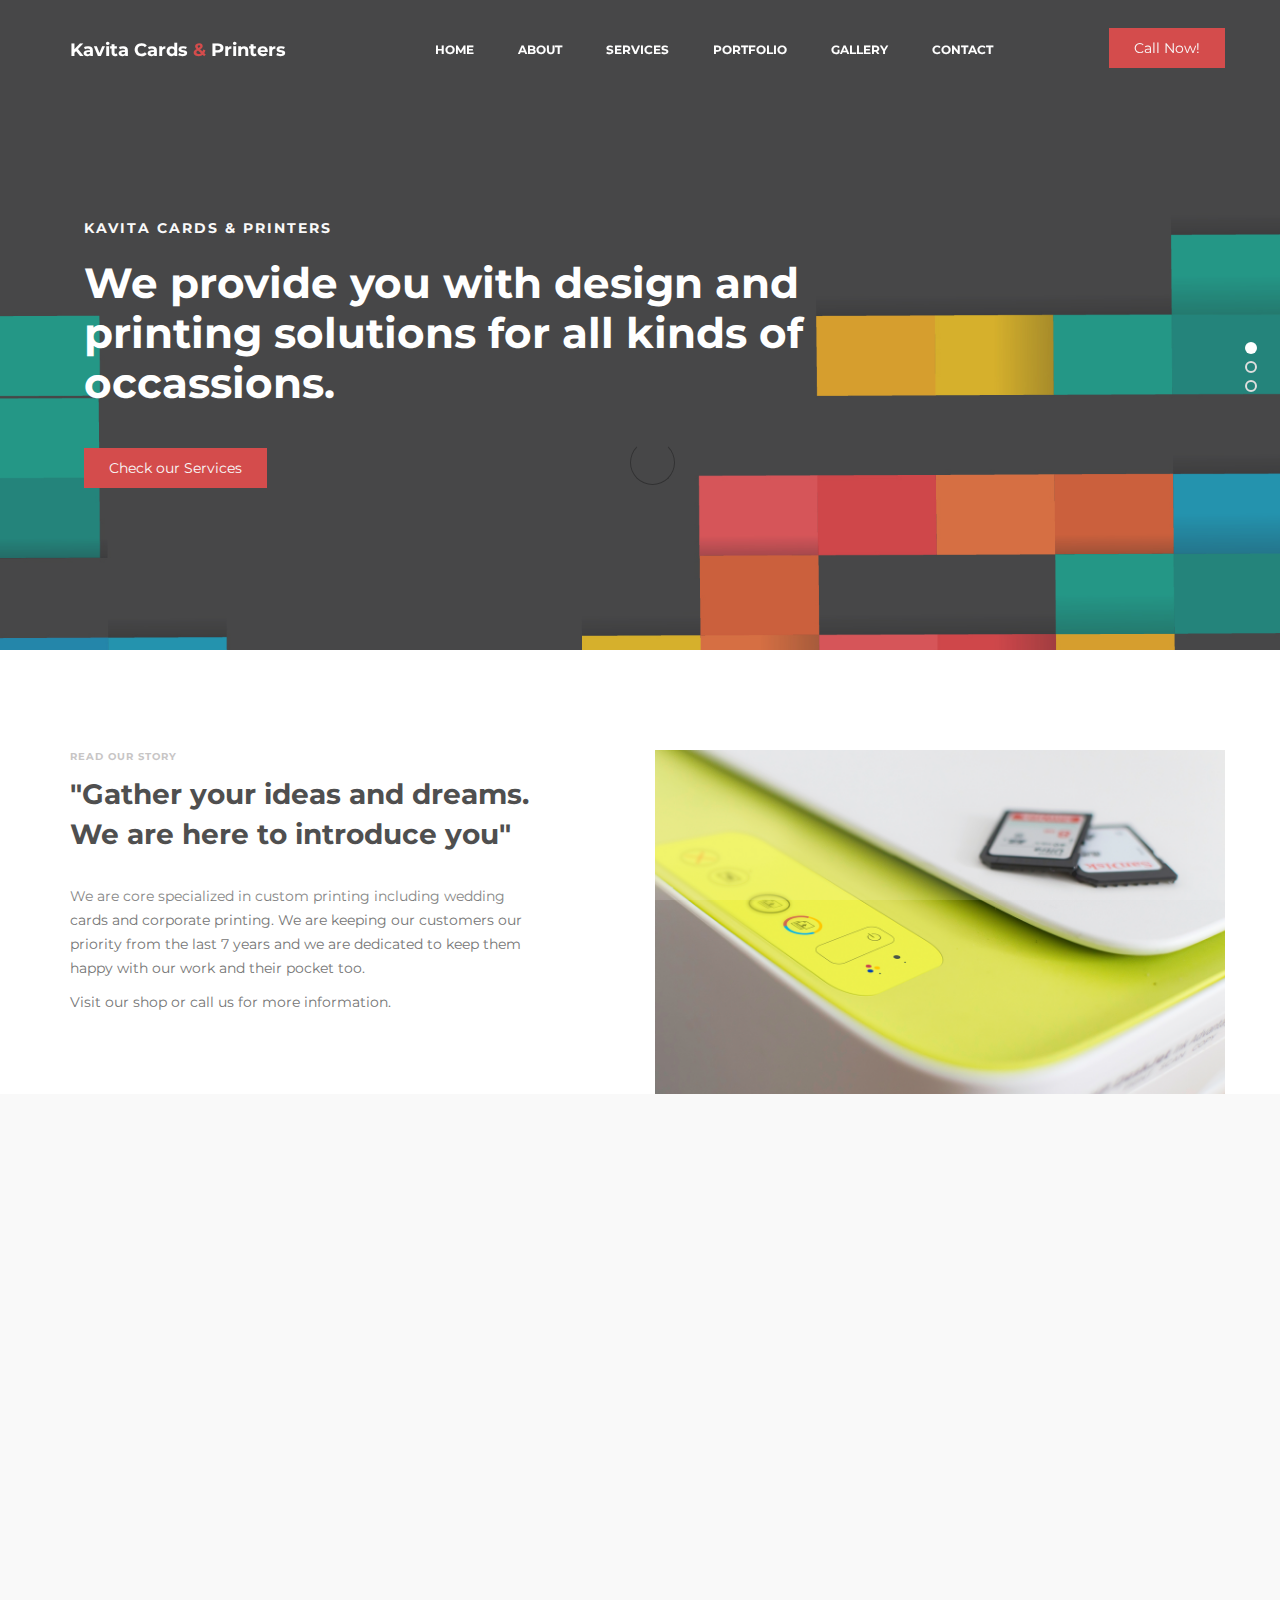
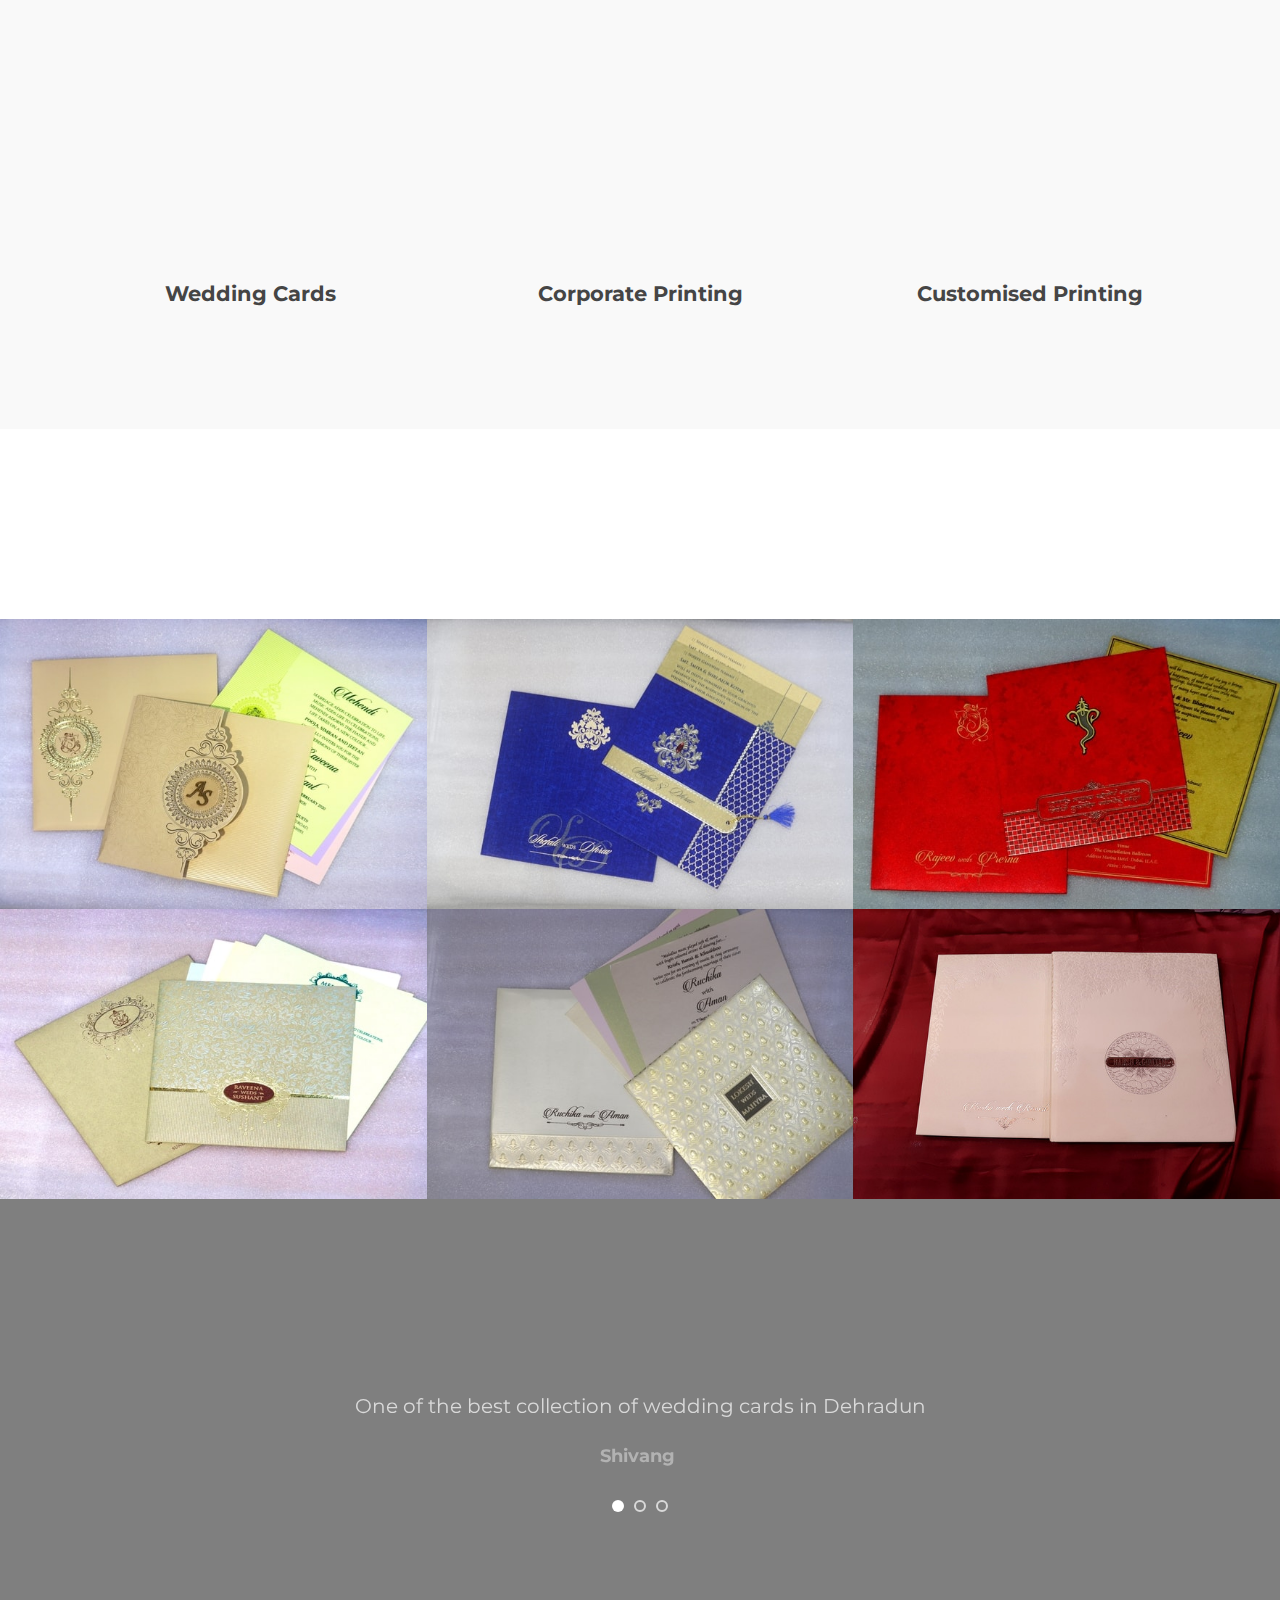
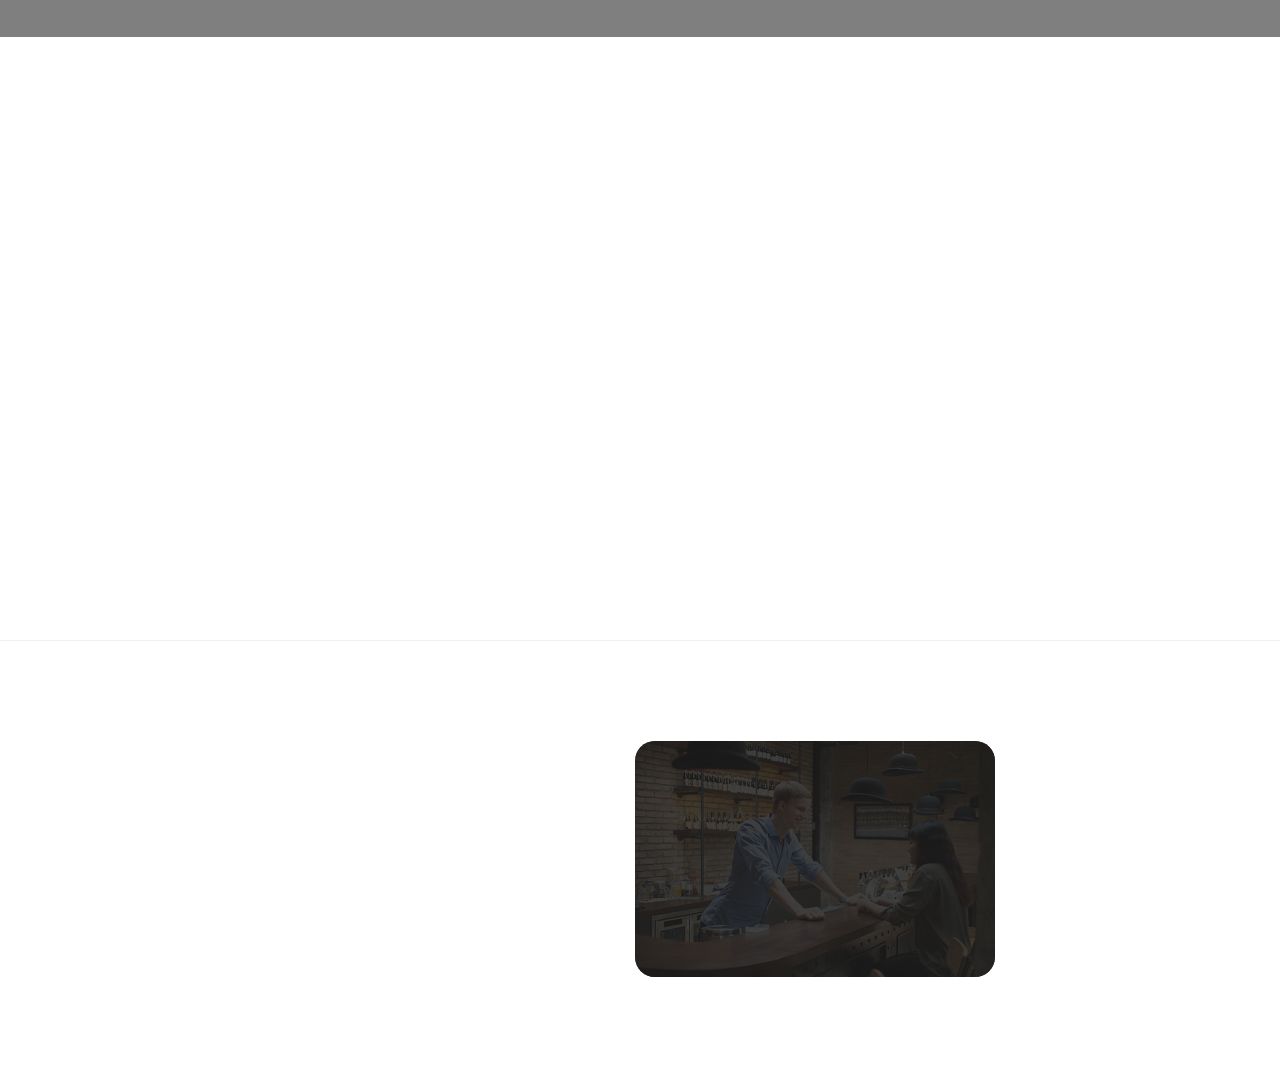
==== index.html @ f98462c7 "Update" ====
<!DOCTYPE html>
<html lang="en">
<head>

     <title>Kavita Cards & Printers</title>

     <meta charset="UTF-8">
     <meta http-equiv="X-UA-Compatible" content="IE=Edge">
     <meta name="description" content="">
     <meta name="keywords" content="">
     <meta name="author" content="">
     <meta name="viewport" content="width=device-width, initial-scale=1, maximum-scale=1">

     <link rel="stylesheet" href="css/bootstrap.min.css">
     <link rel="stylesheet" href="css/font-awesome.min.css">
     <link rel="stylesheet" href="css/animate.css">
     <link rel="stylesheet" href="css/owl.carousel.css">
     <link rel="stylesheet" href="css/owl.theme.default.min.css">
     <link rel="stylesheet" href="css/magnific-popup.css">

     <!-- MAIN CSS -->
     <link rel="stylesheet" href="css/templatemo-style.css">

</head>
<body>

     <!-- PRE LOADER -->
     <section class="preloader">
          <div class="spinner">

               <span class="spinner-rotate"></span>

          </div>
     </section>


     <!-- MENU -->
     <section class="navbar custom-navbar navbar-fixed-top" role="navigation">
          <div class="container">

               <div class="navbar-header">
                    <button class="navbar-toggle" data-toggle="collapse" data-target=".navbar-collapse">
                         <span class="icon icon-bar"></span>
                         <span class="icon icon-bar"></span>
                         <span class="icon icon-bar"></span>
                    </button>

                    <!-- lOGO TEXT HERE -->
                    <a href="index.html" class="navbar-brand">Kavita Cards <span>&</span> Printers</a>
               </div>

               <!-- MENU LINKS -->
               <div class="collapse navbar-collapse">
                    <ul class="nav navbar-nav navbar-nav-first">
                         <li><a href="index.html" class="smoothScroll">Home</a></li>
                         <li><a href="#about" class="smoothScroll">About</a></li>
                         <li><a href="#team" class="smoothScroll">Services</a></li>
                         <li><a href="#menu" class="smoothScroll">Portfolio</a></li>
                         <li><a href="gallery.html" class="smoothScroll">Gallery</a></li>
                         <li><a href="#contact" class="smoothScroll">Contact</a></li>
                    </ul>

                    <ul class="nav navbar-nav navbar-right">
                         <a href=”tel:01352717717″ class="section-btn">Call Now!</a>
                    </ul>
               </div>

          </div>
     </section>


     <!-- HOME -->
     <section id="home" class="slider" data-stellar-background-ratio="0.5">
          <div class="row">

                    <div class="owl-carousel owl-theme">
                         <div class="item item-first">
                              <div class="caption">
                                   <div class="container">
                                        <div class="col-md-8 col-sm-12">
                                             <h3>Kavita Cards &amp; Printers</h3>
                                             <h1>We provide you with design and printing solutions for all kinds of occassions.</h1>
                                             <a href="#team" class="section-btn btn btn-default smoothScroll">Check our Services</a>
                                        </div>
                                   </div>
                              </div>
                         </div>

                         <div class="item item-second">
                              <div class="caption">
                                   <div class="container">
                                        <div class="col-md-8 col-sm-12">
                                             <h3>Your Perfect Wedding Card</h3>
                                             <h1>Special invitation for your special occassion.</h1>
                                             <a href="#menu" class="section-btn btn btn-default smoothScroll">Call Now</a>
                                        </div>
                                   </div>
                              </div>
                         </div>

                         <div class="item item-third">
                              <div class="caption">
                                   <div class="container">
                                        <div class="col-md-8 col-sm-12">
                                             <h3>Custom Printing</h3>
                                             <h1>Enjoy our uniqueness with custom T-Shirts and other goodies.</h1>
                                             <a href="#contact" class="section-btn btn btn-default smoothScroll">Call Now</a>
                                        </div>
                                   </div>
                              </div>
                         </div>
                    </div>

          </div>
     </section>


     <!-- ABOUT -->
     <section id="about" data-stellar-background-ratio="0.5">
          <div class="container">
               <div class="row">

                    <div class="col-md-6 col-sm-12">
                         <div class="about-info">
                              <div class="section-title wow fadeInUp" data-wow-delay="0.2s">
                                   <h4>Read our story</h4>
                                   <h2>"Gather your ideas and dreams. We are here to introduce you"</h2>
                              </div>

                              <div class="wow fadeInUp" data-wow-delay="0.4s">
                                   <p> We are core specialized in custom printing including wedding cards and corporate printing. We are keeping our customers our priority from the last 7 years and we are dedicated to keep them happy with our work and their pocket too.</p>
                                   <p> Visit our shop or call us for more information.</p>
                              </div>
                         </div>
                    </div>

                    <div class="col-md-6 col-sm-12">
                         <div class="wow fadeInUp about-image" data-wow-delay="0.6s">
                              <img src="images/about-image.jpg" class="img-responsive" alt="">
                         </div>
                    </div>

               </div>
          </div>
     </section>


     <!-- TEAM -->
     <section id="team" data-stellar-background-ratio="0.5">
          <div class="container">
               <div class="row">

                    <div class="col-md-12 col-sm-12">
                         <div class="section-title wow fadeInUp" data-wow-delay="0.1s">
                              <h2>Check our Services</h2>
                              <h4>Kavita Cards &amp; Printers</h4>
                         </div>
                    </div>

                    <div class="col-md-4 col-sm-4">
                         <div class="team-thumb wow fadeInUp" data-wow-delay="0.2s">
                              <img src="images/team-image1.jpg" class="img-responsive" alt="">
                                   <div class="team-hover">
                                        <div class="team-item">
                                             <h4>Make your invitations as special as the occasion/ your big day with our exclusive wedding cards.( Custom design available)</h4>

                                        </div>
                                   </div>
                         </div>
                         <div class="team-info">
                              <h3>Wedding Cards</h3>
                         </div>
                    </div>

                    <div class="col-md-4 col-sm-4">
                         <div class="team-thumb wow fadeInUp" data-wow-delay="0.4s">
                              <img src="images/team-image2.jpg" class="img-responsive" alt="">
                                   <div class="team-hover">
                                        <div class="team-item">
                                             <h4>Provide X- factor to your business and your products. We add to the professionalism of your company.</h4>
                                        </div>
                                   </div>
                         </div>
                         <div class="team-info">
                              <h3>Corporate Printing</h3>
                         </div>
                    </div>

                    <div class="col-md-4 col-sm-4">
                         <div class="team-thumb wow fadeInUp" data-wow-delay="0.6s">
                              <img src="images/team-image3.jpg" class="img-responsive" alt="">
                                   <div class="team-hover">
                                        <div class="team-item">
                                             <h4>When something is meant just  for you. Make someone feel special with our customized printing.</h4>
                                        </div>
                                   </div>
                         </div>
                         <div class="team-info">
                              <h3>Customised Printing</h3>
                         </div>
                    </div>

               </div>
          </div>
     </section>


     <!-- MENU-->
     <section id="menu" data-stellar-background-ratio="0.5">
          <div class="container">
               <div class="row">

                    <div class="col-md-12 col-sm-12">
                         <div class="section-title wow fadeInUp" data-wow-delay="0.1s">
                              <h2>Our Portfolio</h2>
                         </div>
                    </div>

                    <div class="col-md-4 col-sm-6">
                         <!-- MENU THUMB -->
                         <div class="menu-thumb">
                              <a href="images/menu-image1.jpg" class="image-popup" title="Wedding Card">
                                   <img src="images/menu-image1.jpg" class="img-responsive" alt="">

                                   <div class="menu-info">
                                        <div class="menu-item">
                                             <h3>Wedding Card Design</h3>
                                             <p></p>
                                        </div>
                                        <div class="menu-price">
                                             <span></span>
                                        </div>
                                   </div>
                              </a>
                         </div>
                    </div>

                    <div class="col-md-4 col-sm-6">
                         <!-- MENU THUMB -->
                         <div class="menu-thumb">
                              <a href="images/menu-image2.jpg" class="image-popup" title="Wedding Card">
                                   <img src="images/menu-image2.jpg" class="img-responsive" alt="">

                                   <div class="menu-info">
                                        <div class="menu-item">
                                             <h3>Wedding Card Design</h3>
                                             <p></p>
                                        </div>
                                        <div class="menu-price">
                                             <span></span>
                                        </div>
                                   </div>
                              </a>
                         </div>
                    </div>

                    <div class="col-md-4 col-sm-6">
                         <!-- MENU THUMB -->
                         <div class="menu-thumb">
                              <a href="images/menu-image3.jpg" class="image-popup" title="Wedding Card">
                                   <img src="images/menu-image3.jpg" class="img-responsive" alt="">

                                   <div class="menu-info">
                                        <div class="menu-item">
                                             <h3>Wedding Card Design/h3>
                                             <p></p>
                                        </div>
                                        <div class="menu-price">
                                             <span></span>
                                        </div>
                                   </div>
                              </a>
                         </div>
                    </div>

                    <div class="col-md-4 col-sm-6">
                         <!-- MENU THUMB -->
                         <div class="menu-thumb">
                              <a href="images/menu-image4.jpg" class="image-popup" title="Wedding Card">
                                   <img src="images/menu-image4.jpg" class="img-responsive" alt="">

                                   <div class="menu-info">
                                        <div class="menu-item">
                                             <h3>Wedding Card Design</h3>
                                             <p></p>
                                        </div>
                                        <div class="menu-price">
                                             <span></span>
                                        </div>
                                   </div>
                              </a>
                         </div>
                    </div>

                    <div class="col-md-4 col-sm-6">
                         <!-- MENU THUMB -->
                         <div class="menu-thumb">
                              <a href="images/menu-image5.jpg" class="image-popup" title="Wedding Card">
                                   <img src="images/menu-image5.jpg" class="img-responsive" alt="">

                                   <div class="menu-info">
                                        <div class="menu-item">
                                             <h3>Wedding Card Design</h3>
                                             <p></p>
                                        </div>
                                        <div class="menu-price">
                                             <span></span>
                                        </div>
                                   </div>
                              </a>
                         </div>
                    </div>

                    <div class="col-md-4 col-sm-6">
                         <!-- MENU THUMB -->
                         <div class="menu-thumb">
                              <a href="images/menu-image6.jpg" class="image-popup" title="Wedding Card">
                                   <img src="images/menu-image6.jpg" class="img-responsive" alt="">

                                   <div class="menu-info">
                                        <div class="menu-item">
                                             <h3>Wedding Card Design</h3>
                                             <p></p>
                                        </div>
                                        <div class="menu-price">
                                             <span></span>
                                        </div>
                                   </div>
                              </a>
                         </div>
                    </div>


               </div>
          </div>
     </section>


     <!-- TESTIMONIAL -->
     <section id="testimonial" data-stellar-background-ratio="0.5">
          <div class="overlay"></div>
          <div class="container">
               <div class="row">

                    <div class="col-md-12 col-sm-12">
                         <div class="section-title wow fadeInUp" data-wow-delay="0.1s">
                              <h2>Testimonials</h2>
                         </div>
                    </div>

                    <div class="col-md-offset-2 col-md-8 col-sm-12">
                         <div class="owl-carousel owl-theme">
                              <div class="item">
                                   <p>One of the best collection of wedding cards in Dehradun</p>
                                        <div class="tst-author">
                                             <h4>Shivang</h4>
                                             <span></span>
                                        </div>
                              </div>

                              <div class="item">
                                   <p>Very helpful customer service.</p>
                                        <div class="tst-author">
                                             <h4>Sonali Verma</h4>
                                             <span></span>
                                        </div>
                              </div>

                              <div class="item">
                                   <p>Amazed by the designing skills at the shop.</p>
                                        <div class="tst-author">
                                             <h4>Akash</h4>
                                             <span></span>
                                        </div>
                              </div>

                         </div>
                    </div>

               </div>
          </div>
     </section>


     <!-- CONTACT -->
     <section id="contact" data-stellar-background-ratio="0.5">
          <div class="container">
               <div class="row">
	<!-- How to change your own map point
            1. Go to Google Maps
            2. Click on your location point
            3. Click "Share" and choose "Embed map" tab
            4. Copy only URL and paste it within the src="" field below
	-->
                    <div class="wow fadeInUp col-md-6 col-sm-12" data-wow-delay="0.4s">
                         <div id="google-map">
                              <iframe src="https://www.google.com/maps/embed?pb=!1m18!1m12!1m3!1d3443.973001293344!2d78.03992211507617!3d30.32328578178174!2m3!1f0!2f0!3f0!3m2!1i1024!2i768!4f13.1!3m3!1m2!1s0x390929eaa16a0233%3A0x14009c3be51112a9!2sKavita%20Cards%20%26%20Printers!5e0!3m2!1sen!2sin!4v1568475645702!5m2!1sen!2sin" width="600" height="450" frameborder="0" style="border:0;" allowfullscreen=""></iframe>
                         </div>
                    </div>

                    <div class="col-md-6 col-sm-12">

                         <div class="col-md-12 col-sm-12">
                              <div class="section-title wow fadeInUp" data-wow-delay="0.1s">
                                   <h2>Contact Us</h2>
                              </div>
                         </div>

                         <!-- CONTACT FORM -->
                         <form action="#" method="post" class="wow fadeInUp" id="contact-form" role="form" data-wow-delay="0.8s">

                              <!-- IF MAIL SENT SUCCESSFUL  // connect this with custom JS -->
                              <h6 class="text-success">Your message has been sent successfully.</h6>

                              <!-- IF MAIL NOT SENT -->
                              <h6 class="text-danger">E-mail must be valid and message must be longer than 1 character.</h6>

                              <div class="col-md-6 col-sm-6">
                                   <input type="text" class="form-control" id="cf-name" name="name" placeholder="Full name">
                              </div>

                              <div class="col-md-6 col-sm-6">
                                   <input type="email" class="form-control" id="cf-email" name="email" placeholder="Email address">
                              </div>

                              <div class="col-md-12 col-sm-12">
                                   <input type="text" class="form-control" id="cf-subject" name="subject" placeholder="Subject">

                                   <textarea class="form-control" rows="6" id="cf-message" name="message" placeholder="Tell about your project"></textarea>

                                   <button type="submit" class="form-control" id="cf-submit" name="submit">Send Message</button>
                              </div>
                         </form>
                    </div>

               </div>
          </div>
     </section>


     <!-- FOOTER -->
     <footer id="footer" data-stellar-background-ratio="0.5">
          <div class="container">
               <div class="row">

                    <div class="col-md-3 col-sm-8">
                         <div class="footer-info">
                              <div class="section-title">
                                   <h2 class="wow fadeInUp" data-wow-delay="0.2s">Find us</h2>
                              </div>
                              <address class="wow fadeInUp" data-wow-delay="0.4s">
                                   <p>Gandhi Rd, near Kishan Lal chemist, Clock Tower, Harrawala, Dehradun, Uttarakhand 248001</p>
                              </address>
                         </div>
                    </div>

                    <div class="col-md-3 col-sm-8">
                         <div class="footer-info">
                              <div class="section-title">
                                   <h2 class="wow fadeInUp" data-wow-delay="0.2s">Contact Us</h2>
                              </div>
                              <address class="wow fadeInUp" data-wow-delay="0.4s">
                                   <p>0135 271 7717</p>

                              </address>
                         </div>
                    </div>

                    <div class="col-md-4 col-sm-8">
                         <div class="footer-info footer-open-hour">
                              <div class="section-title">
                                   <h2 class="wow fadeInUp" data-wow-delay="0.2s">Open Hours</h2>
                              </div>
                              <div class="wow fadeInUp" data-wow-delay="0.4s">
                                   <div>
                                        <strong>Monday to Friday</strong>
                                        <p>10:30 AM - 09:00 PM</p>
                                   </div>
                                   <div>
                                        <strong>Saturday - Sunday</strong>
                                        <p>11:00 AM - 09:00 PM</p>
                                   </div>
                              </div>
                         </div>
                    </div>

                    <div class="col-md-2 col-sm-4">
                         <ul class="wow fadeInUp social-icon" data-wow-delay="0.4s">
                              <li><a href="#" class="fa fa-facebook-square" attr="facebook icon"></a></li>
                              <li><a href="#" class="fa fa-twitter"></a></li>
                              <li><a href="#" class="fa fa-instagram"></a></li>
                              <li><a href="#" class="fa fa-google"></a></li>
                         </ul>

                         <div class="wow fadeInUp copyright-text" data-wow-delay="0.8s">

                              <br><br>Managed By:<a rel="nofollow" href="https://www.zetatronsolutions.com/" target="_parent">Zetatron Solution</a></p>
                         </div>
                    </div>

               </div>
          </div>
     </footer>


     <!-- SCRIPTS -->
     <script src="js/jquery.js"></script>
     <script src="js/bootstrap.min.js"></script>
     <script src="js/jquery.stellar.min.js"></script>
     <script src="js/wow.min.js"></script>
     <script src="js/owl.carousel.min.js"></script>
     <script src="js/jquery.magnific-popup.min.js"></script>
     <script src="js/smoothscroll.js"></script>
     <script src="js/custom.js"></script>

</body>
</html>
---- css/templatemo-style.css ----
/*

Eatery Cafe Template 

http://www.templatemo.com/tm-515-eatery

*/

  @import url('https://fonts.googleapis.com/css?family=Montserrat:400,700');

  body {
    background: #ffffff;
    font-family: 'Montserrat', sans-serif;
    overflow-x: hidden;
  }



  /*---------------------------------------
     TYPOGRAPHY              
  -----------------------------------------*/

  h1,h2,h3,h4,h5,h6 {
    font-weight: bold;
    line-height: inherit;
  }

  h1 {
    color: #252525;
    font-size: 3em;
    line-height: 50px;
  }

  h2 {
    color: #353535;
    font-size: 2em;
    padding-bottom: 10px;
  }

  h3 {
    font-size: 1.5em;
    margin-bottom: 0;
  }

  h3,
  h3 a {
    color: #454545;
  }

  p {
    color: #757575;
    font-size: 14px;
    font-weight: normal;
    line-height: 24px;
  }



  /*---------------------------------------
     GENERAL               
  -----------------------------------------*/

  html{
    -webkit-font-smoothing: antialiased;
  }

  a {
    color: #252525;
    -webkit-transition: 0.5s;
    transition: 0.5s;
    text-decoration: none !important;
  }

  a:hover, a:active, a:focus {
    color: #ce3232;
    outline: none;
  }

  ::-webkit-scrollbar{
    width: 8px;
    height: 8px;
  }

  ::-webkit-scrollbar-thumb {
    cursor: pointer;
    background: #000000;
  }

  .section-title {
    padding-bottom: 40px;
  }

  .section-title h2 {
    margin: 0;
  }

  .section-title h4 {
    color: #bfbdbd;
    font-size: 10px;
    letter-spacing: 1px;
    text-transform: uppercase;
    margin-top: 0;
  }

  .overlay {
    background: rgba(0,0,0,0.5);
    position: absolute;
    top: 0;
    right: 0;
    bottom: 0;
    left: 0;
    width: 100%;
    height: 100%;
  }

  section {
    position: relative;
    padding: 100px 0;
  }

  #team, 
  #menu,
  #testimonial {
    text-align: center;
  }

  .about-image img,
  .team-thumb img {
    width: 100%;
  }
  
  #google-map iframe {
    border: 0;
    width: 100%;
    height: 390px;
  }



  /*---------------------------------------
     BUTTONS               
  -----------------------------------------*/

  .section-btn {
    background: #ce3232;
    border-radius: 0;
    border: 0;
    color: #f9f9f9;
    font-size: inherit;
    font-weight: normal;
    padding: 10px 25px;
    transition: 0.5s 0.2s;
  }



  /*---------------------------------------
       PRE LOADER              
  -----------------------------------------*/

  .preloader {
    position: fixed;
    top: 0;
    left: 0;
    width: 100%;
    height: 100%;
    z-index: 99999;
    display: flex;
    flex-flow: row nowrap;
    justify-content: center;
    align-items: center;
    background: none repeat scroll 0 0 #ffffff;
  }

  .spinner {
    border: 1px solid transparent;
    border-radius: 3px;
    position: relative;
  }

  .spinner:before {
    content: '';
    box-sizing: border-box;
    position: absolute;
    top: 50%;
    left: 50%;
    width: 45px;
    height: 45px;
    margin-top: -10px;
    margin-left: -10px;
    border-radius: 50%;
    border: 1px solid #575757;
    border-top-color: #ffffff;
    animation: spinner .9s linear infinite;
  }

  @-webkit-@keyframes spinner {
    to {transform: rotate(360deg);}
  }

  @keyframes spinner {
    to {transform: rotate(360deg);}
  }



  /*---------------------------------------
      MENU              
  -----------------------------------------*/

  .custom-navbar {
    border: none;
    margin-bottom: 0;
    padding: 25px 0;
  }

  .custom-navbar .navbar-brand {
    color: #ffffff;
    font-size: 18px;
    font-weight: bold;
  }

  .custom-navbar .navbar-brand span {
    color: #ce3232;
  }

  .top-nav-collapse {
    background: #ffffff;
  }

  .custom-navbar .navbar-nav.navbar-nav-first {
    margin-left: 8em;
  }

  .custom-navbar .navbar-nav.navbar-right li a {
    padding-right: 12px;
    padding-left: 12px;
  }

  .custom-navbar .navbar-nav.navbar-right .section-btn {
    display: inline-block;
    margin: 0.2em 0 0 1em;
  }

  .custom-navbar .navbar-nav.navbar-right .section-btn:hover {
    background: #292929;
    color: #ffffff;
  }

  .custom-navbar .navbar-nav.navbar-right .section-btn:focus {
    color: #ffffff;
  }

  .custom-navbar .navbar-nav.navbar-right .section-btn a {
    padding: 10px 25px;
  }

  .custom-navbar .nav .section-btn a:hover {
    color: #ffffff;
  }

  .custom-navbar .nav li a {
    font-size: 12px;
    font-weight: bold;
    color: #ffffff;
    padding-right: 22px;
    padding-left: 22px;
    text-transform: uppercase;
  }

  .custom-navbar .nav li a:hover {
    background: transparent;
    color: #ce3232;
  }

  .custom-navbar .navbar-nav > li > a:hover,
  .custom-navbar .navbar-nav > li > a:focus {
    background-color: transparent;
  }

  .custom-navbar .nav li.active > a {
    background-color: transparent;
    color: #ce3232;
  }

  .custom-navbar .navbar-toggle {
    border: none;
    padding-top: 10px;
  }

  .custom-navbar .navbar-toggle {
    background-color: transparent;
  }

  .custom-navbar .navbar-toggle .icon-bar {
    background: #252525;
    border-color: transparent;
  }

  @media(min-width:768px) {
    .custom-navbar {
      border-bottom: 0;
      background: 0 0; 
    }

    .custom-navbar.top-nav-collapse {
      background: #ffffff;
      -webkit-box-shadow: 0 1px 30px rgba(0, 0, 0, 0.1);
      -moz-box-shadow: 0 1px 30px rgba(0, 0, 0, 0.1);
      box-shadow: 0 1px 30px rgba(0, 0, 0, 0.1);
      padding: 12px 0;
    }

    .top-nav-collapse .navbar-brand {
      color: #454545;
    }

    .top-nav-collapse .nav li a {
      color: #575757;
    }

    .top-nav-collapse .nav .section-btn a {
      color: #ffffff;
    }
  }



  /*---------------------------------------
      HOME              
  -----------------------------------------*/

  #home {
    padding: 0;
  }

  #home h1 {
    color: #ffffff;
    padding-bottom: 30px;
  }

  #home h3 {
    color: #f9f9f9;
    font-size: 14px;
    line-height: inherit;
    letter-spacing: 2px;
    text-transform: uppercase;
    margin: 0;
  }

  @media (min-width: 768px) {
    .slider .col-md-8 {
      padding-left: 0;
    }
  }

  .slider .owl-dots {
    position: absolute;
    top: 50%;
    right: 2em;
    justify-content: center;
  }

  .owl-theme .owl-dots .owl-dot {
    display: block;
  }

  .owl-theme .owl-dots .owl-dot span {
    width: 12px;
    height: 12px;
    margin: 7px 10px;
    border: 2px solid #d9d9d9;
    background: transparent;
    display: block;
    -webkit-backface-visibility: visible;
    transition: opacity 200ms ease;
    border-radius: 30px;
  }

  .owl-theme .owl-dots .owl-dot.active span, .owl-theme .owl-dots .owl-dot:hover span {
    background-color: #ffffff;
    border-color: transparent;
  }

  .slider .caption {
    display: flex;
    justify-content: center;
    flex-direction: column;
    text-align: left;
    background-color: rgba(20,20,20,0.2);
    height: 100%;
    color: #fff;
    cursor: e-resize;
    padding: 4em 0 0 2em;
  }

  .slider .item {
    background-position: inherit;
    background-repeat: no-repeat;
    background-attachment: local;
    background-size: cover;
    height: 650px;
  }

  .slider .item-first {
    background-image: url(../images/slider-image1.jpg);
  }

  .slider .item-second {
    background-image: url(../images/slider-image2.jpg);
  }

  .slider .item-third {
    background-image: url(../images/slider-image3.jpg);
  }

  .slider .item-second .section-btn {
    background: #292929;
  }

  .slider .item-second .section-btn:hover {
    background: #ffffff;
  }

  .slider .item-third .section-btn {
    background: transparent;
    border: 1px solid #ffffff;
  }

  .slider .item-third .section-btn:hover,
  .slider .item-third .section-btn:focus {
    background: #ce3232;
    border-color: transparent;
    color: #ffffff;
  }



  /*---------------------------------------
      ABOUT              
  -----------------------------------------*/

  #about {
    padding-bottom: 0;
  }

  .about-info {
    padding: 0 6em 5em 0;
  }

  .about-info .section-title {
    padding-bottom: 20px;
  }

  .about-image {
    position: absolute;
  }



  /*---------------------------------------
      TEAM              
  -----------------------------------------*/

  #team {
    background: #f9f9f9;
  }

  .team-thumb {
    position: relative;
    overflow: hidden;
    cursor: pointer;
  }

  .team-info {
    padding: 10px 30px 20px 30px;
  }

  .team-thumb .team-hover {
    position: absolute;
    background: #1c1c1c;
    width: 100%;
    height: 100%;
    top: 0;
    right: 0;
    bottom: 0;
    left: 0;
    text-align: center;
    opacity: 0;
    transform: translateY(100%);
    transition: 0.5s 0.2s;
  }

  .team-thumb:hover .team-hover {
    opacity: 0.95;
    transition-delay: 0.3s;
    transform: translateY(0);
  }

  .team-thumb img {
    transition: 0.5s 0.2s;
  }

  .team-thumb:hover img {
    transform: scale(1.2);
  }

  .team-thumb .social-icon li a {
    background: #292929;
    border-radius: 100%;
    width: 50px;
    height: 50px;
    line-height: 50px;
    color: #d9d9d9;
    font-size: 20px;
    margin: 15px 5px 0 5px;
  }

  .team-thumb .team-item {
    position: absolute;
    top: 50%;
    left: 50%;
    -webkit-transform: translate(-50%,-50%);
    -moz-transform: translate(-50%,-50%);
    transform: translate(-50%,-50%);
  }

  .team-item h4 {
    color: #ffffff;
  }

  .team-info p {
    color: #bfbdbd;
    font-size: 12px;
    font-weight: bold;
    letter-spacing: 1px;
    text-transform: uppercase;
    margin-top: 5px;
  }



  /*---------------------------------------
     MENU              
  -----------------------------------------*/

  #menu {
    padding-bottom: 0;
  }

  #menu .container {
    width: 100%;
  }

  #menu .col-md-4 {
    margin: 0;
    padding: 0;
  }

  .menu-thumb img {
    width: 100%;
    transition: 0.5s;
  }

  .menu-thumb:hover img {
    transform: scale(1.15);
  }

  #menu .menu-thumb {
    overflow: hidden;
    position: relative;
    cursor: pointer;
    width: 102%;
  }

  .menu-thumb .menu-info {
    position: absolute;
    top: 60%;
    left: 0px;
    right: 0px;
    bottom: 0px;
    text-align: left;
    padding: 25px 30px;
    transition: 0.5s 0.2s;
  }

  .menu-info .menu-item {
    float: left;
  }

  .menu-info .menu-price {
    float: right;
  }

  .menu-info .menu-price span {
    font-size: 20px;
    font-weight: bold;
    line-height: normal;
    display: block;
    margin-top: 10px;
  }

  .menu-thumb .menu-info h3,
  .menu-thumb .menu-info p,
  .menu-thumb .menu-info span {
    transform: translateY(100%);
    opacity: 0;
    display: block;
    transition: 0.5s 0.2s;
    color: #ffffff;
    z-index: 2;
    position: relative;
  }

  .menu-thumb .menu-info h3 {
    margin-top: 0;
  }

  .menu-thumb .menu-info p {
    color: #d9d9d9;
    text-transform: uppercase;
    font-size: 10px;
    font-weight: bold;
    letter-spacing: 1px;
  }

  .menu-thumb:hover .menu-info h3,
  .menu-thumb:hover .menu-info p,
  .menu-thumb:hover .menu-info span {
    transform: translateY(0px);
    opacity: 1;
  }

  .menu-thumb:hover .menu-info {
    background: rgba(0,0,0,0.8);
  }



  /*---------------------------------------
      TESTIMONIAL             
  -----------------------------------------*/

  #testimonial {
    background: url('../images/testimonial-bg.jpg') center center no-repeat;
    background-size: cover;
  }

  #testimonial .owl-dots {
    position: relative;
    top: 0;
    right: 0;
    justify-content: center;
  }

  #testimonial .owl-theme .owl-dots .owl-dot,
  #testimonial .owl-theme .owl-dots .owl-dot span {
    display: inline-block;
  }

  #testimonial .owl-theme .owl-dots .owl-dot span {
    margin: 20px 5px;
  }

  #testimonial h2 {
    color: #ffffff;
  }

  #testimonial p,
  .tst-author h4,
  .tst-author span {
    display: inline;
  }

  #testimonial p {
    color: #d9d9d9;
    font-size: 20px;
    line-height: 35px;
  }

  .tst-author {
    margin-top: 20px;
  }

  .tst-author h4,
  .tst-author span {
    color: #b2b2b2;
  }

  .tst-author span {
    margin-left: 5px;
  }



  /*---------------------------------------
      CONTACT             
  -----------------------------------------*/

  #contact .section-title {
    padding-bottom: 0;
  }

  #contact .text-success,
  #contact .text-danger {
    display: none;
  }

  #contact .form-control {
    background: transparent;
    border: 0;
    border-bottom: 1px solid #dddddd;
    border-radius: 0;
    box-shadow: none;
    font-size: 14px;
    font-weight: normal;
    margin-bottom: 15px;
    transition: all ease-in-out 0.4s;
  }

  #contact .form-control:hover,
  #contact .form-control:focus {
    border-bottom-color: #c9c9c9;
  }

  #contact input {
    height: 55px;
  }

  #contact button#cf-submit {
    background: #ce3232;
    border-radius: 0;
    border: 0;
    color: #ffffff;
    font-weight: bold;
    height: 50px;
  }

  #contact button#cf-submit:hover {
    background: #292929;
    color: #ffffff;
  }



  /*---------------------------------------
     FOOTER              
  -----------------------------------------*/

  footer {
    border-top: 1px solid rgba(0,0,0,0.05);
    padding: 120px 0;
    padding-bottom: 80px;
  }

  footer .section-title {
    padding-bottom: 10px;
  }

  footer h2 {
    font-size: 20px;
  }

  footer a,
  footer p {
    color: #909090;
  }

  footer strong {
    color: #d9d9d9;
  }

  footer address p {
    margin-bottom: 0;
  }

  .footer-info,
  footer .social-icon {
    margin-top: 20px;
  }

  .footer-open-hour {
    background: #ce3232;
    background: url('../images/footer-open-hour-bg.jpg') center center no-repeat;
    background-size: cover;
    border-radius: 20px;
    margin-top: 0;
    padding: 40px 0 40px 80px;
    overflow: hidden;
    position: relative;
    z-index: 22;
    right: 20px;
    bottom: 20px;
  }

  .footer-open-hour::after {
    background: rgba(29,29,29,0.85);
    content: "";
    position: absolute;
    top: 0;
    right: 0;
    bottom: 0;
    left: 0;
    width: 100%;
    height: 100%;
    z-index: -2222;
  }

  .footer-open-hour h2 {
    color: #ffffff;
  }

  .footer-open-hour p {
    color: #d9d9d9;
  }

  .footer-open-hour strong {
    color: #f9f9f9;
  }



  /*---------------------------------------
     SOCIAL ICON              
  -----------------------------------------*/

  .social-icon {
    position: relative;
    padding: 0;
    margin: 0;
  }

  .social-icon li {
    display: inline-block;
    list-style: none;
    margin-bottom: 5px;
  }

  .social-icon li a {
    border-radius: 100px;
    color: #ce3232;
    font-size: 15px;
    width: 35px;
    height: 35px;
    line-height: 35px;
    text-decoration: none;
    text-align: center;
    transition: all 0.4s ease-in-out;
    position: relative;
  }

  .social-icon li a:hover {
    background: #ce3232;
    color: #ffffff;
  }



  /*---------------------------------------
     RESPONSIVE STYLES              
  -----------------------------------------*/

  @media screen and (max-width: 1170px) {
    .custom-navbar .navbar-nav.navbar-nav-first {
      margin-left: inherit;
    }
  }


  @media only screen and (max-width: 1200px) {
    .about-info {
      padding-right: 0;
    }

    .about-image {
      position: relative;
    }
  }


  @media only screen and (max-width: 992px) {
    section {
      padding: 60px 0;
    }

    .custom-navbar .section-btn {
      margin-left: 1em;
    }

    .slider .item {
      background-position: center;
    }

    .about-info {
      padding: 0;
    }

    .team-info {
      margin-bottom: 50px;
    }

    #menu .menu-thumb {
      width: 103%;
    }

    #testimonial {
      background-position: 50% 0 !important;
    }

    #google-map,
    .footer-info {
      margin-bottom: 50px;
    }
  }


  @media only screen and (min-width: 768px) and (max-width: 991px) {
    .custom-navbar .nav li a {
      padding-right: 10px;
      padding-left: 10px;
    }
  }

  @media only screen and (max-width: 767px) {
    h1 {
      font-size: 2.5em;
    }

    h1,h2,h3 {
      line-height: normal;
    }

    .custom-navbar {
      background: #ffffff;
      -webkit-box-shadow: 0 1px 30px rgba(0, 0, 0, 0.1);
      -moz-box-shadow: 0 1px 30px rgba(0, 0, 0, 0.1);
      box-shadow: 0 1px 30px rgba(0, 0, 0, 0.1);
      padding: 10px 0;
      text-align: center;
    }

    .custom-navbar .nav li a {
      line-height: normal;
      padding: 10px;
    }

    .custom-navbar .navbar-brand,
    .top-nav-collapse .navbar-brand {
      color: #252525;
      font-weight: 600;
    }

    .custom-navbar .nav li a,
    .top-nav-collapse .nav li a {
      color: #575757;
    }

    .custom-navbar .navbar-nav.navbar-right li {
      display: inline-block;
    }

    .custom-navbar .navbar-nav.navbar-right .section-btn {
      display: block !important;
      width: 50%;
      margin: 10px auto 10px auto;
      padding: 10px;
    }

    .custom-navbar .section-btn a {
      color: #ffffff !important;
    }

    .slider .caption {
      padding: 0;
    }

    .menu-thumb .menu-info {
      top: 80%;
    }

    footer {
      padding: 60px 0;
      padding-bottom: 60px;
    }

    .footer-open-hour {
      right: 0;
      bottom: 0;
      margin-top: 30px;
    }
  }


  @media only screen and (max-width: 580px) {
    h1 {
      font-size: 2.1em;
    }

    h2 {
      font-size: 1.8em;
    }

    .menu-thumb .menu-info {
      top: 60%;
    }
  }
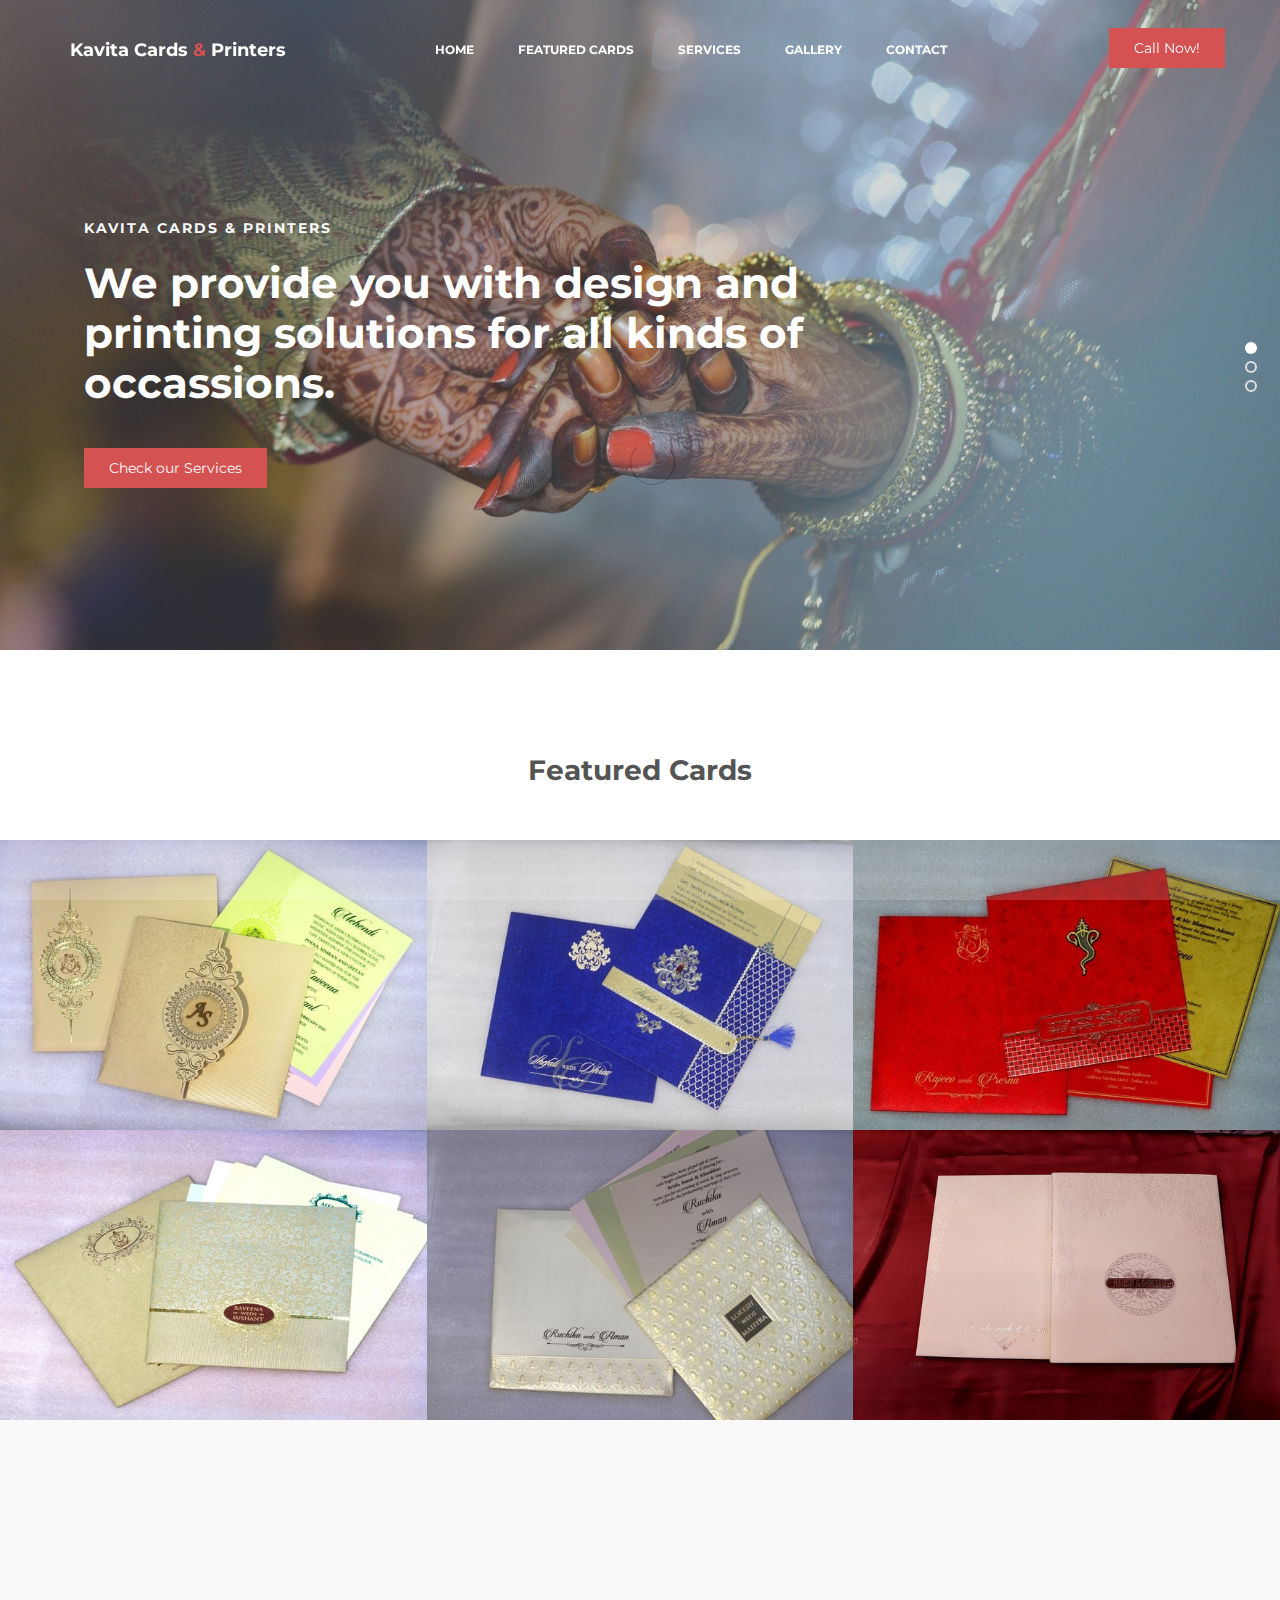
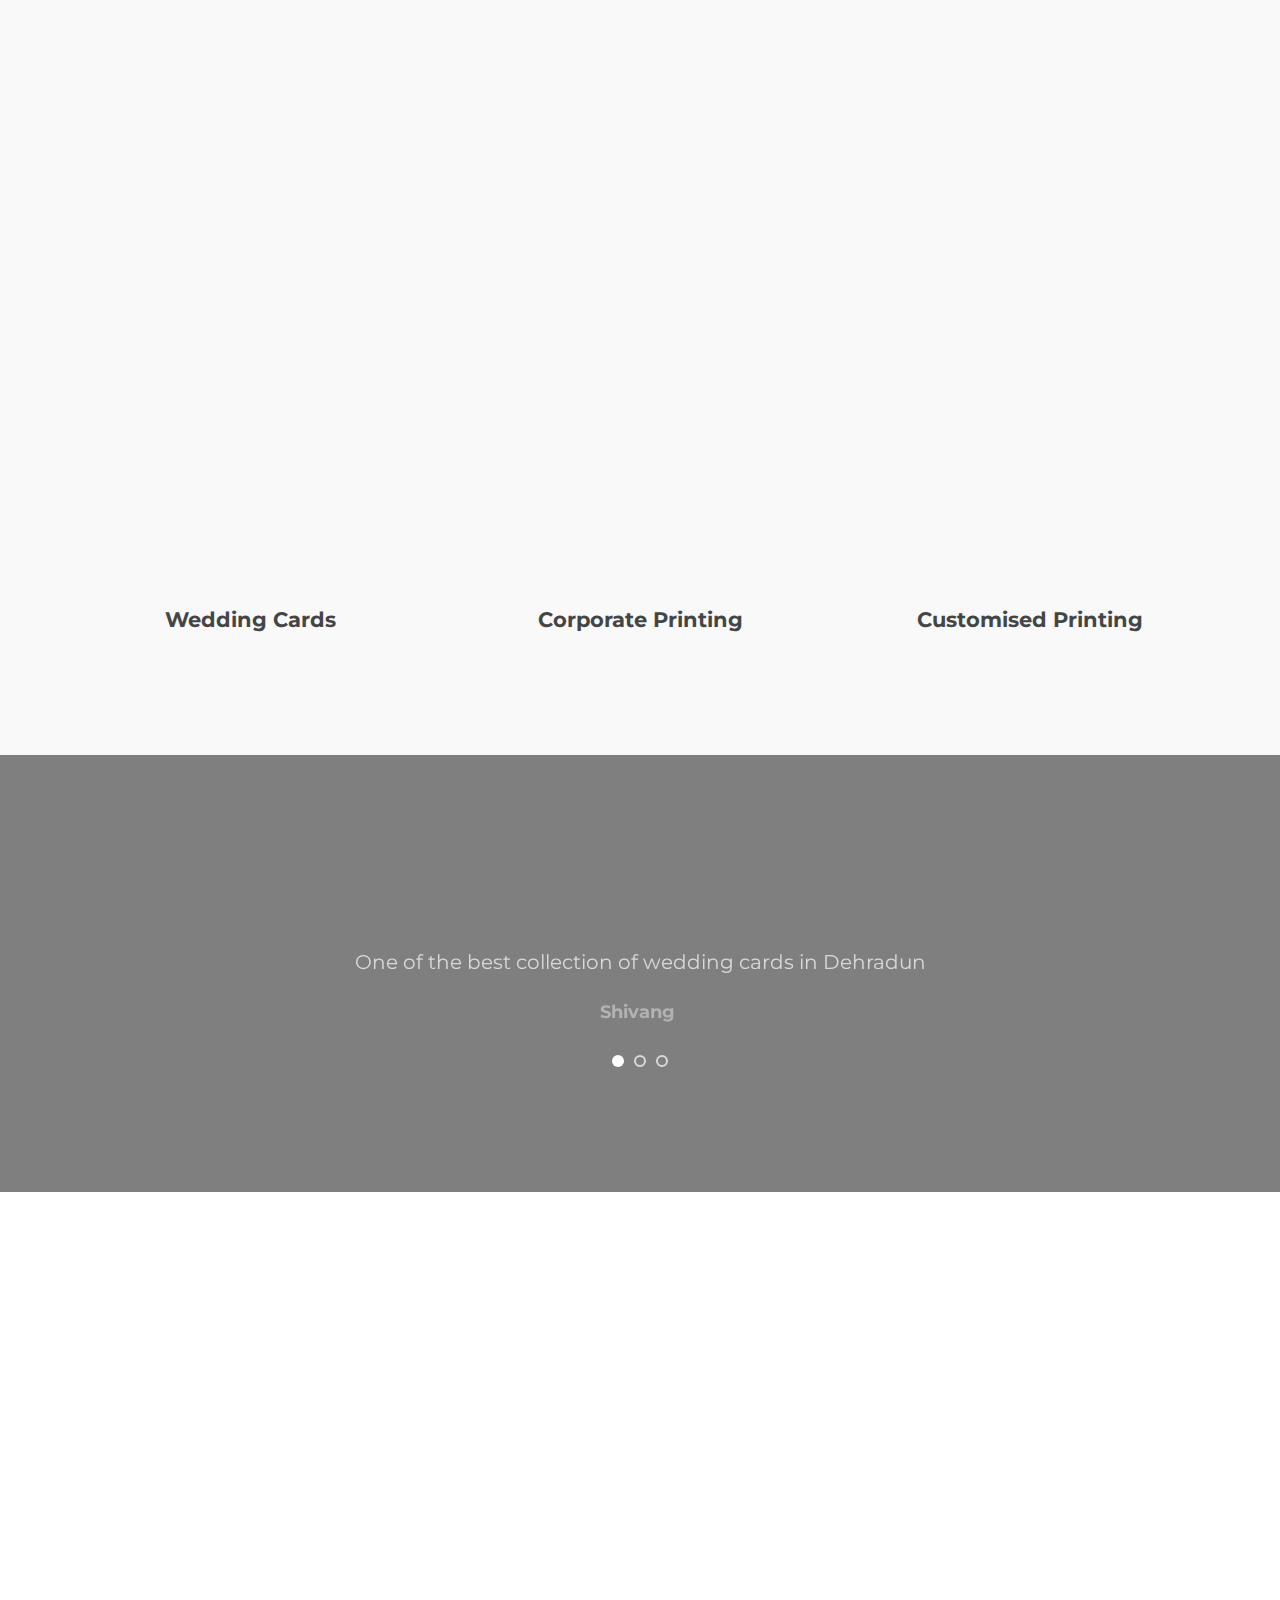
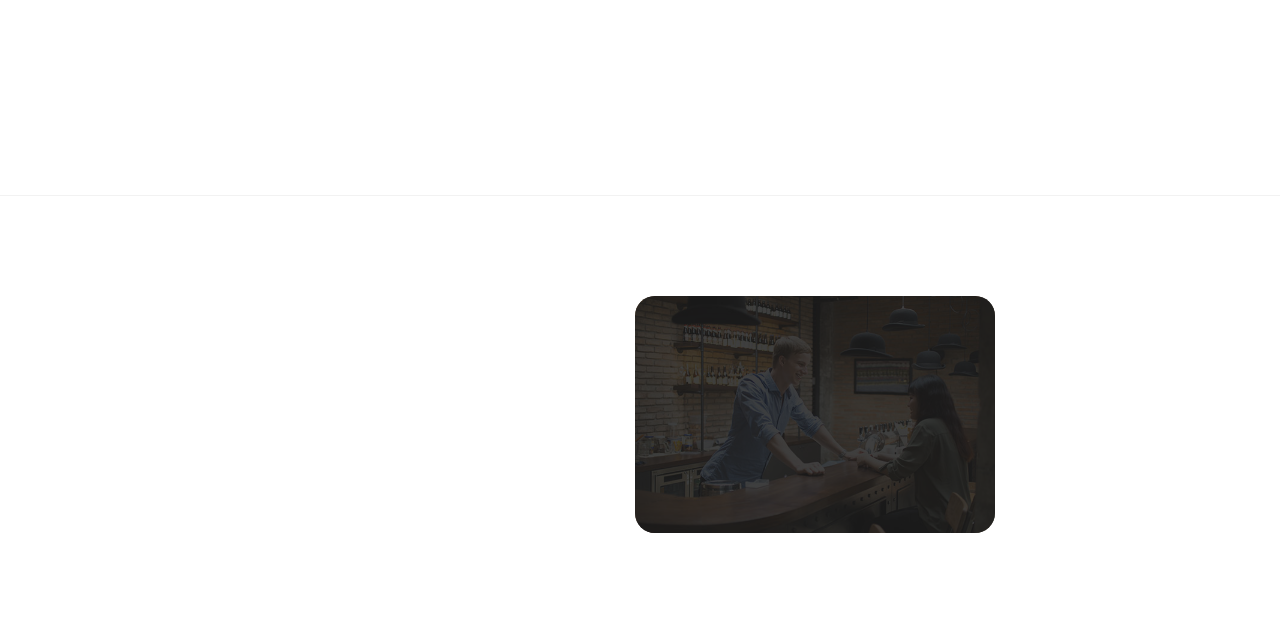
==== commit 24180162: "Update" ====
--- a/index.html
+++ b/index.html
@@ -53,9 +53,8 @@
                <div class="collapse navbar-collapse">
                     <ul class="nav navbar-nav navbar-nav-first">
                          <li><a href="index.html" class="smoothScroll">Home</a></li>
-                         <li><a href="#about" class="smoothScroll">About</a></li>
+                         <li><a href="#menu" class="smoothScroll">Featured Cards</a></li>
                          <li><a href="#team" class="smoothScroll">Services</a></li>
-                         <li><a href="#menu" class="smoothScroll">Portfolio</a></li>
                          <li><a href="gallery.html" class="smoothScroll">Gallery</a></li>
                          <li><a href="#contact" class="smoothScroll">Contact</a></li>
                     </ul>
@@ -115,35 +114,135 @@
      </section>
 
 
-     <!-- ABOUT -->
-     <section id="about" data-stellar-background-ratio="0.5">
+     <!-- MENU-->
+     <section id="menu" data-stellar-background-ratio="0.5">
           <div class="container">
                <div class="row">
 
-                    <div class="col-md-6 col-sm-12">
-                         <div class="about-info">
-                              <div class="section-title wow fadeInUp" data-wow-delay="0.2s">
-                                   <h4>Read our story</h4>
-                                   <h2>"Gather your ideas and dreams. We are here to introduce you"</h2>
-                              </div>
-
-                              <div class="wow fadeInUp" data-wow-delay="0.4s">
-                                   <p> We are core specialized in custom printing including wedding cards and corporate printing. We are keeping our customers our priority from the last 7 years and we are dedicated to keep them happy with our work and their pocket too.</p>
-                                   <p> Visit our shop or call us for more information.</p>
-                              </div>
-                         </div>
-                    </div>
-
-                    <div class="col-md-6 col-sm-12">
-                         <div class="wow fadeInUp about-image" data-wow-delay="0.6s">
-                              <img src="images/about-image.jpg" class="img-responsive" alt="">
-                         </div>
-                    </div>
-
-               </div>
-          </div>
-     </section>
-
+                    <div class="col-md-12 col-sm-12">
+                         <div class="section-title wow fadeInUp" data-wow-delay="0.1s">
+                              <h2>Featured Cards</h2>
+                         </div>
+                    </div>
+
+                    <div class="col-md-4 col-sm-6">
+                         <!-- MENU THUMB -->
+                         <div class="menu-thumb">
+                              <a href="images/menu-image1.jpg" class="image-popup" title="Wedding Card">
+                                   <img src="images/menu-image1.jpg" class="img-responsive" alt="">
+
+                                   <div class="menu-info">
+                                        <div class="menu-item">
+                                             <h3>Product Code:</h3>
+                                             <p>Unit Price: INR 100</p>
+                                        </div>
+                                        <div class="menu-price">
+                                             <span></span>
+                                        </div>
+                                   </div>
+                              </a>
+                         </div>
+                    </div>
+
+                    <div class="col-md-4 col-sm-6">
+                         <!-- MENU THUMB -->
+                         <div class="menu-thumb">
+                              <a href="images/menu-image2.jpg" class="image-popup" title="Wedding Card">
+                                   <img src="images/menu-image2.jpg" class="img-responsive" alt="">
+
+                                   <div class="menu-info">
+                                        <div class="menu-item">
+                                             <h3>Wedding Card Design</h3>
+                                             <p></p>
+                                        </div>
+                                        <div class="menu-price">
+                                             <span></span>
+                                        </div>
+                                   </div>
+                              </a>
+                         </div>
+                    </div>
+
+                    <div class="col-md-4 col-sm-6">
+                         <!-- MENU THUMB -->
+                         <div class="menu-thumb">
+                              <a href="images/menu-image3.jpg" class="image-popup" title="Wedding Card">
+                                   <img src="images/menu-image3.jpg" class="img-responsive" alt="">
+
+                                   <div class="menu-info">
+                                        <div class="menu-item">
+                                             <h3>Wedding Card Design/h3>
+                                             <p></p>
+                                        </div>
+                                        <div class="menu-price">
+                                             <span></span>
+                                        </div>
+                                   </div>
+                              </a>
+                         </div>
+                    </div>
+
+                    <div class="col-md-4 col-sm-6">
+                         <!-- MENU THUMB -->
+                         <div class="menu-thumb">
+                              <a href="images/menu-image4.jpg" class="image-popup" title="Wedding Card">
+                                   <img src="images/menu-image4.jpg" class="img-responsive" alt="">
+
+                                   <div class="menu-info">
+                                        <div class="menu-item">
+                                             <h3>Wedding Card Design</h3>
+                                             <p></p>
+                                        </div>
+                                        <div class="menu-price">
+                                             <span></span>
+                                        </div>
+                                   </div>
+                              </a>
+                         </div>
+                    </div>
+
+                    <div class="col-md-4 col-sm-6">
+                         <!-- MENU THUMB -->
+                         <div class="menu-thumb">
+                              <a href="images/menu-image5.jpg" class="image-popup" title="Wedding Card">
+                                   <img src="images/menu-image5.jpg" class="img-responsive" alt="">
+
+                                   <div class="menu-info">
+                                        <div class="menu-item">
+                                             <h3>Wedding Card Design</h3>
+                                             <p></p>
+                                        </div>
+                                        <div class="menu-price">
+                                             <span></span>
+                                        </div>
+                                   </div>
+                              </a>
+                         </div>
+                    </div>
+
+                    <div class="col-md-4 col-sm-6">
+                         <!-- MENU THUMB -->
+                         <div class="menu-thumb">
+                              <a href="images/menu-image6.jpg" class="image-popup" title="Wedding Card">
+                                   <img src="images/menu-image6.jpg" class="img-responsive" alt="">
+
+                                   <div class="menu-info">
+                                        <div class="menu-item">
+                                             <h3>Wedding Card Design</h3>
+                                             <p></p>
+                                        </div>
+                                        <div class="menu-price">
+                                             <span></span>
+                                        </div>
+                                   </div>
+                              </a>
+                         </div>
+                    </div>
+
+
+               </div>
+          </div>
+     </section>
 
      <!-- TEAM -->
      <section id="team" data-stellar-background-ratio="0.5">
@@ -152,7 +251,7 @@
 
                     <div class="col-md-12 col-sm-12">
                          <div class="section-title wow fadeInUp" data-wow-delay="0.1s">
-                              <h2>Check our Services</h2>
+                              <h2>Services</h2>
                               <h4>Kavita Cards &amp; Printers</h4>
                          </div>
                     </div>
@@ -205,135 +304,7 @@
      </section>
 
 
-     <!-- MENU-->
-     <section id="menu" data-stellar-background-ratio="0.5">
-          <div class="container">
-               <div class="row">
-
-                    <div class="col-md-12 col-sm-12">
-                         <div class="section-title wow fadeInUp" data-wow-delay="0.1s">
-                              <h2>Our Portfolio</h2>
-                         </div>
-                    </div>
-
-                    <div class="col-md-4 col-sm-6">
-                         <!-- MENU THUMB -->
-                         <div class="menu-thumb">
-                              <a href="images/menu-image1.jpg" class="image-popup" title="Wedding Card">
-                                   <img src="images/menu-image1.jpg" class="img-responsive" alt="">
-
-                                   <div class="menu-info">
-                                        <div class="menu-item">
-                                             <h3>Wedding Card Design</h3>
-                                             <p></p>
-                                        </div>
-                                        <div class="menu-price">
-                                             <span></span>
-                                        </div>
-                                   </div>
-                              </a>
-                         </div>
-                    </div>
-
-                    <div class="col-md-4 col-sm-6">
-                         <!-- MENU THUMB -->
-                         <div class="menu-thumb">
-                              <a href="images/menu-image2.jpg" class="image-popup" title="Wedding Card">
-                                   <img src="images/menu-image2.jpg" class="img-responsive" alt="">
-
-                                   <div class="menu-info">
-                                        <div class="menu-item">
-                                             <h3>Wedding Card Design</h3>
-                                             <p></p>
-                                        </div>
-                                        <div class="menu-price">
-                                             <span></span>
-                                        </div>
-                                   </div>
-                              </a>
-                         </div>
-                    </div>
-
-                    <div class="col-md-4 col-sm-6">
-                         <!-- MENU THUMB -->
-                         <div class="menu-thumb">
-                              <a href="images/menu-image3.jpg" class="image-popup" title="Wedding Card">
-                                   <img src="images/menu-image3.jpg" class="img-responsive" alt="">
-
-                                   <div class="menu-info">
-                                        <div class="menu-item">
-                                             <h3>Wedding Card Design/h3>
-                                             <p></p>
-                                        </div>
-                                        <div class="menu-price">
-                                             <span></span>
-                                        </div>
-                                   </div>
-                              </a>
-                         </div>
-                    </div>
-
-                    <div class="col-md-4 col-sm-6">
-                         <!-- MENU THUMB -->
-                         <div class="menu-thumb">
-                              <a href="images/menu-image4.jpg" class="image-popup" title="Wedding Card">
-                                   <img src="images/menu-image4.jpg" class="img-responsive" alt="">
-
-                                   <div class="menu-info">
-                                        <div class="menu-item">
-                                             <h3>Wedding Card Design</h3>
-                                             <p></p>
-                                        </div>
-                                        <div class="menu-price">
-                                             <span></span>
-                                        </div>
-                                   </div>
-                              </a>
-                         </div>
-                    </div>
-
-                    <div class="col-md-4 col-sm-6">
-                         <!-- MENU THUMB -->
-                         <div class="menu-thumb">
-                              <a href="images/menu-image5.jpg" class="image-popup" title="Wedding Card">
-                                   <img src="images/menu-image5.jpg" class="img-responsive" alt="">
-
-                                   <div class="menu-info">
-                                        <div class="menu-item">
-                                             <h3>Wedding Card Design</h3>
-                                             <p></p>
-                                        </div>
-                                        <div class="menu-price">
-                                             <span></span>
-                                        </div>
-                                   </div>
-                              </a>
-                         </div>
-                    </div>
-
-                    <div class="col-md-4 col-sm-6">
-                         <!-- MENU THUMB -->
-                         <div class="menu-thumb">
-                              <a href="images/menu-image6.jpg" class="image-popup" title="Wedding Card">
-                                   <img src="images/menu-image6.jpg" class="img-responsive" alt="">
-
-                                   <div class="menu-info">
-                                        <div class="menu-item">
-                                             <h3>Wedding Card Design</h3>
-                                             <p></p>
-                                        </div>
-                                        <div class="menu-price">
-                                             <span></span>
-                                        </div>
-                                   </div>
-                              </a>
-                         </div>
-                    </div>
-
-
-               </div>
-          </div>
-     </section>
+
 
 
      <!-- TESTIMONIAL -->
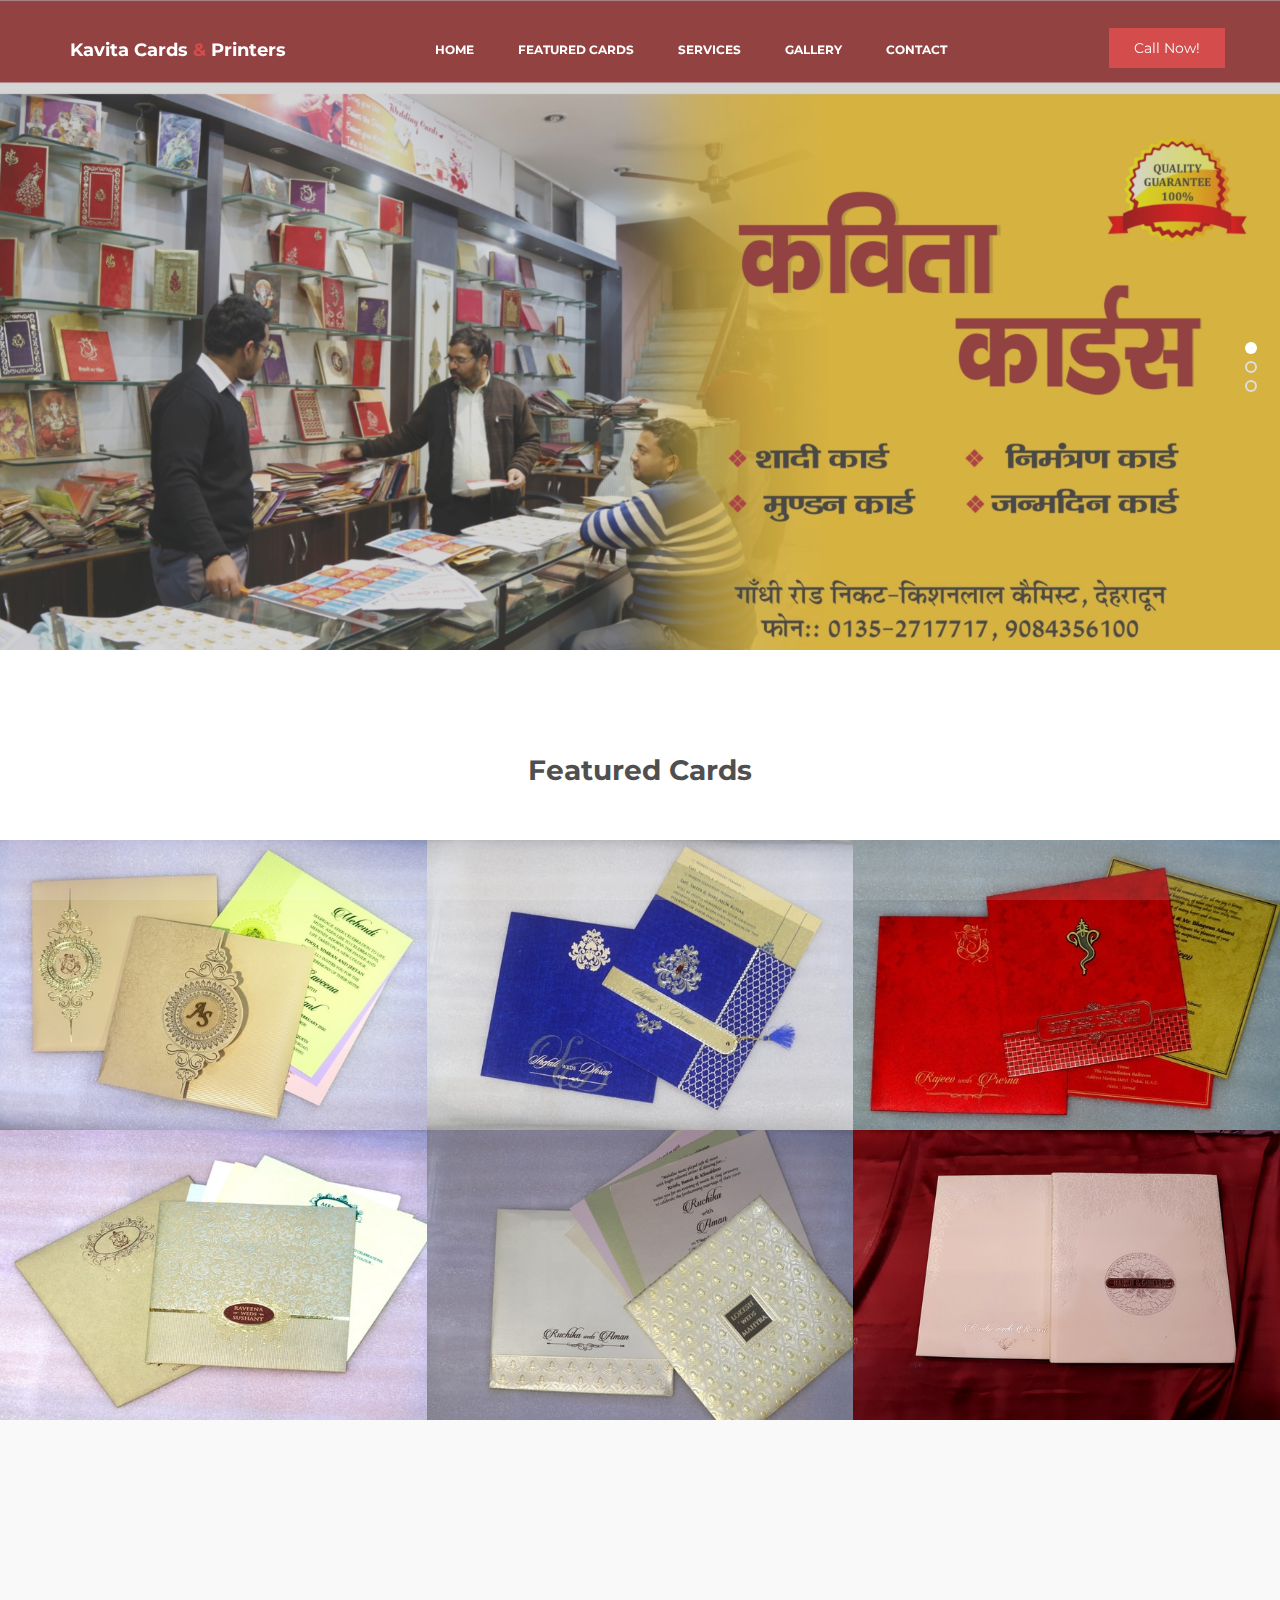
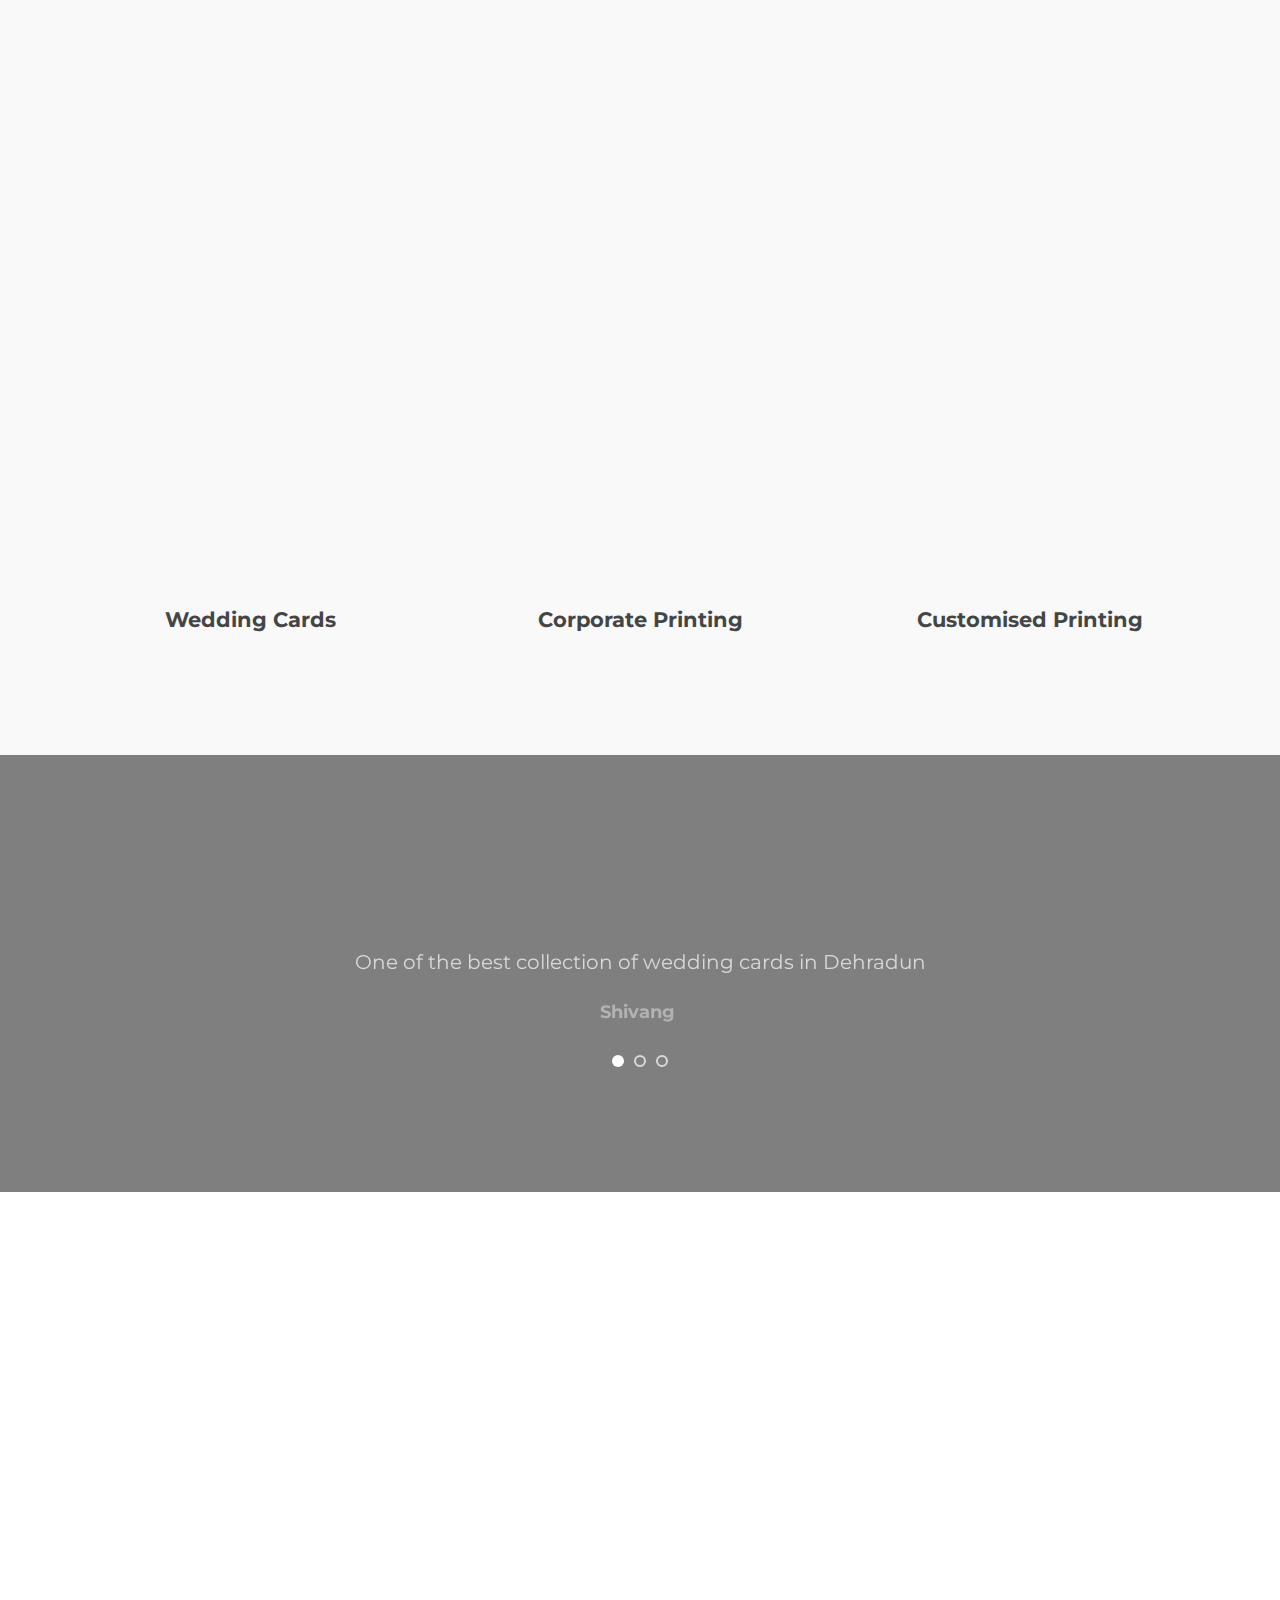
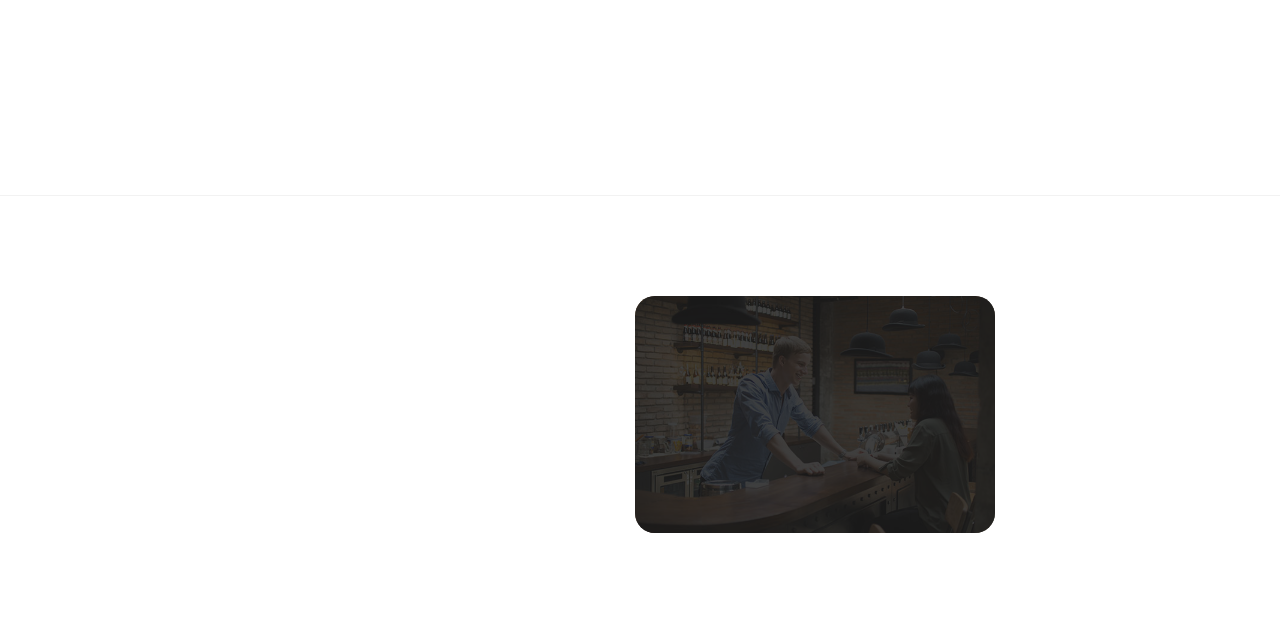
==== commit f331c4f0: "Slider update" ====
--- a/index.html
+++ b/index.html
@@ -76,11 +76,11 @@
                          <div class="item item-first">
                               <div class="caption">
                                    <div class="container">
-                                        <div class="col-md-8 col-sm-12">
-                                             <h3>Kavita Cards &amp; Printers</h3>
+                                          <!-- <div class="col-md-8 col-sm-12">
+                                          <h3>Kavita Cards &amp; Printers</h3>
                                              <h1>We provide you with design and printing solutions for all kinds of occassions.</h1>
                                              <a href="#team" class="section-btn btn btn-default smoothScroll">Check our Services</a>
-                                        </div>
+                                        </div> -->
                                    </div>
                               </div>
                          </div>
@@ -88,11 +88,11 @@
                          <div class="item item-second">
                               <div class="caption">
                                    <div class="container">
-                                        <div class="col-md-8 col-sm-12">
+                                      <!--  <div class="col-md-8 col-sm-12">
                                              <h3>Your Perfect Wedding Card</h3>
                                              <h1>Special invitation for your special occassion.</h1>
                                              <a href="#menu" class="section-btn btn btn-default smoothScroll">Call Now</a>
-                                        </div>
+                                        </div> -->
                                    </div>
                               </div>
                          </div>
@@ -100,11 +100,11 @@
                          <div class="item item-third">
                               <div class="caption">
                                    <div class="container">
-                                        <div class="col-md-8 col-sm-12">
+                                      <!--  <div class="col-md-8 col-sm-12">
                                              <h3>Custom Printing</h3>
                                              <h1>Enjoy our uniqueness with custom T-Shirts and other goodies.</h1>
                                              <a href="#contact" class="section-btn btn btn-default smoothScroll">Call Now</a>
-                                        </div>
+                                        </div> -->
                                    </div>
                               </div>
                          </div>
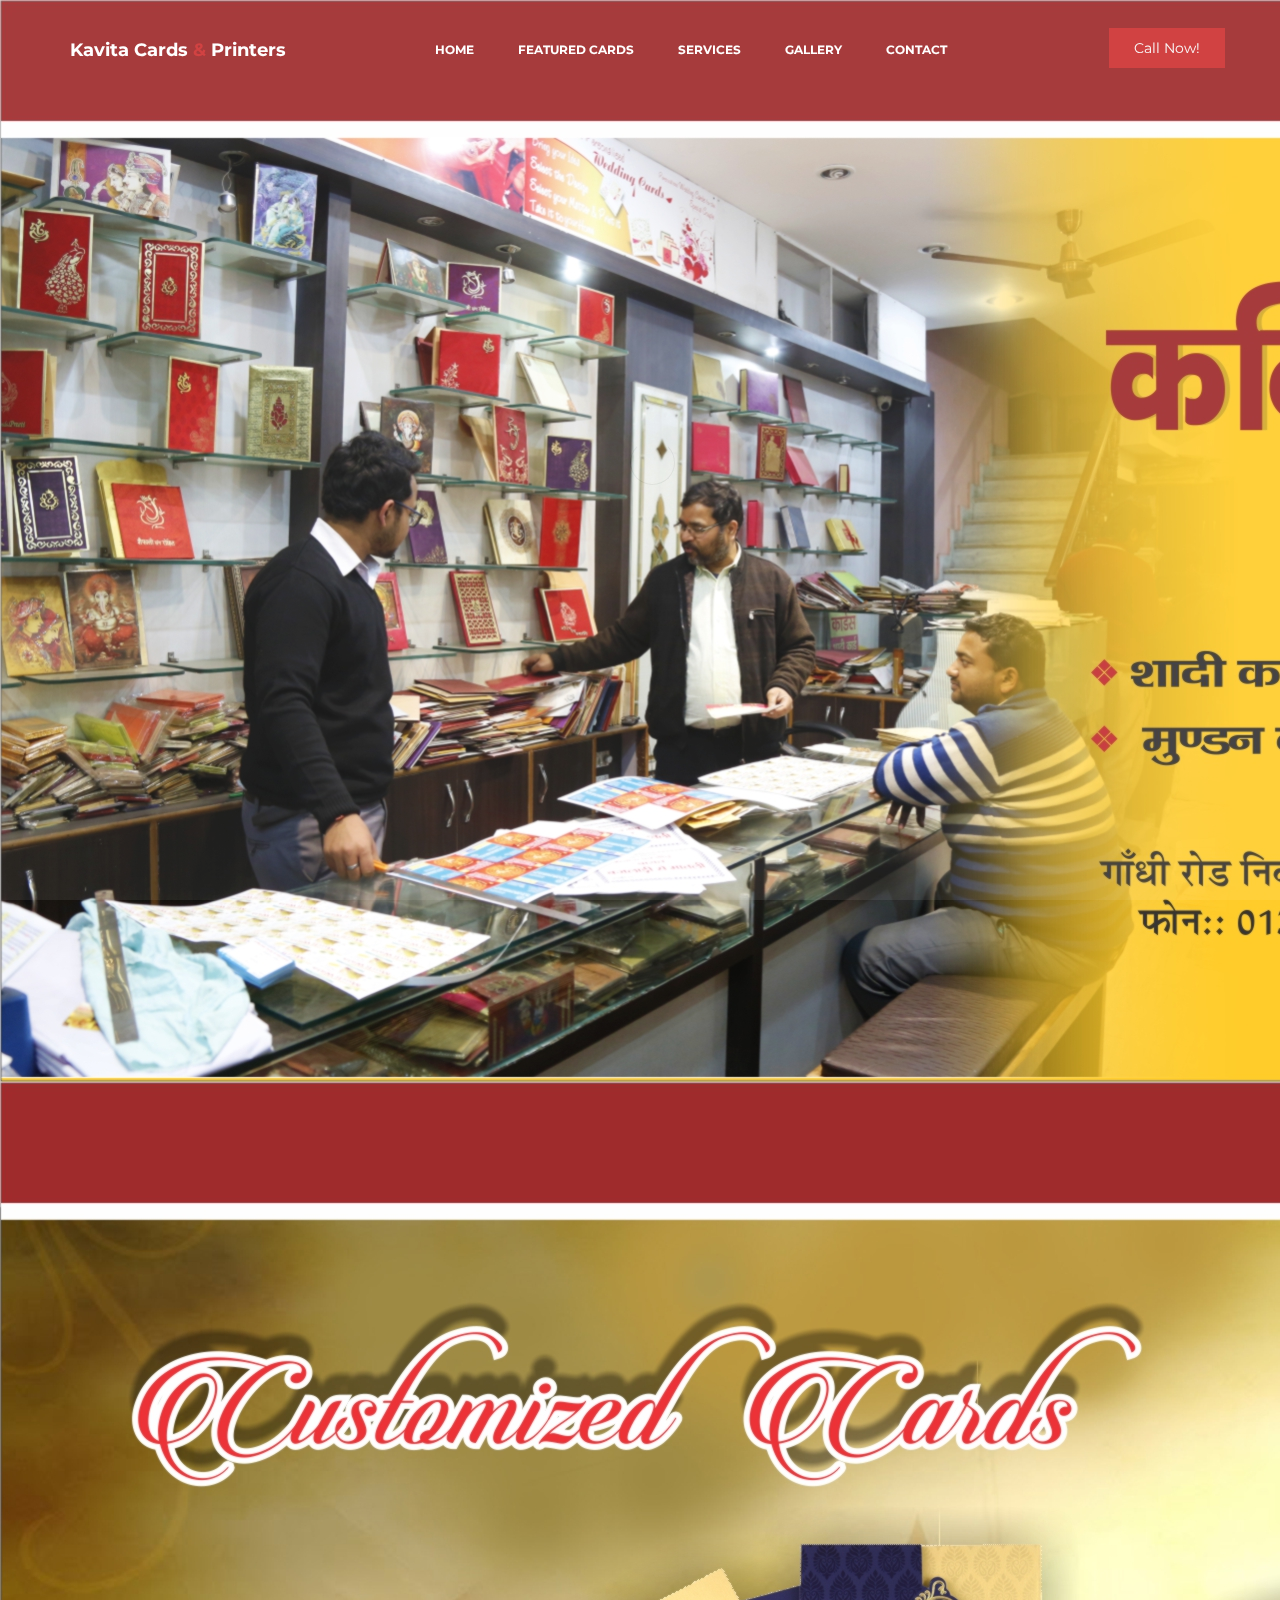
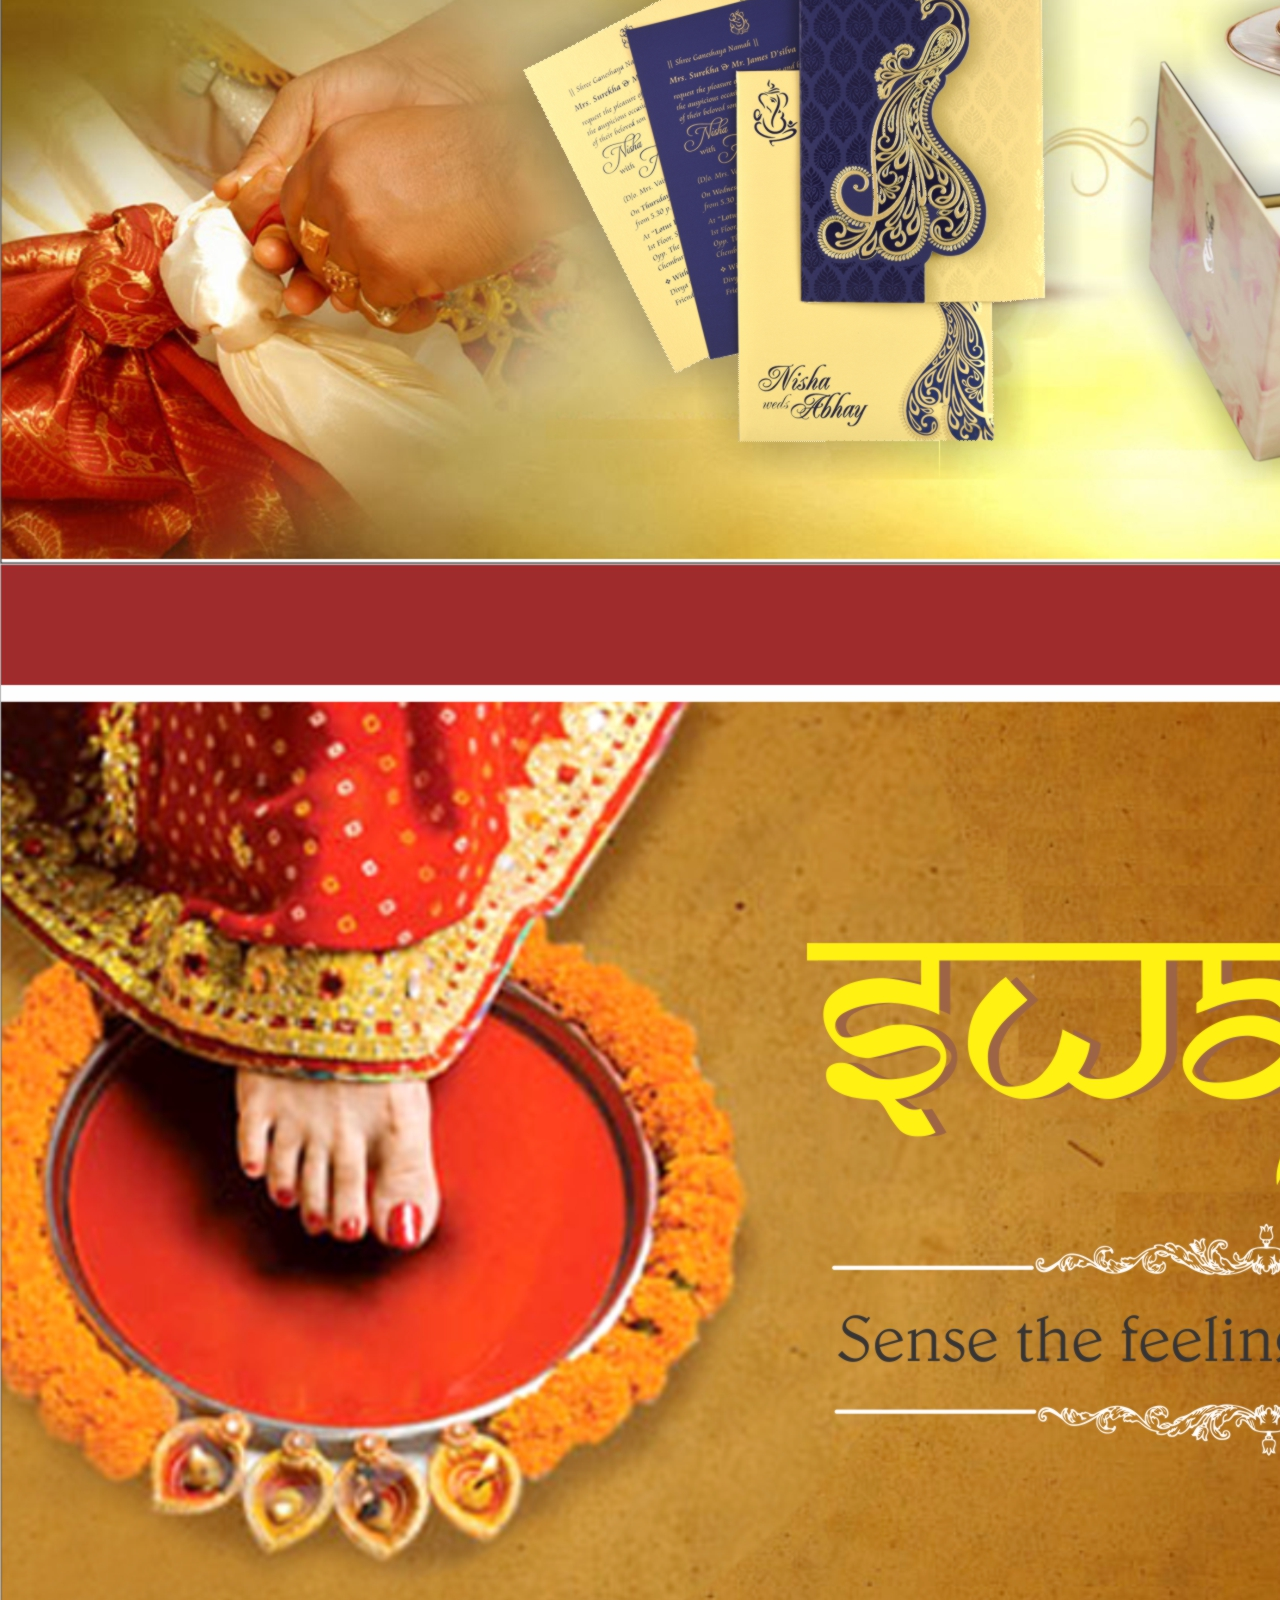
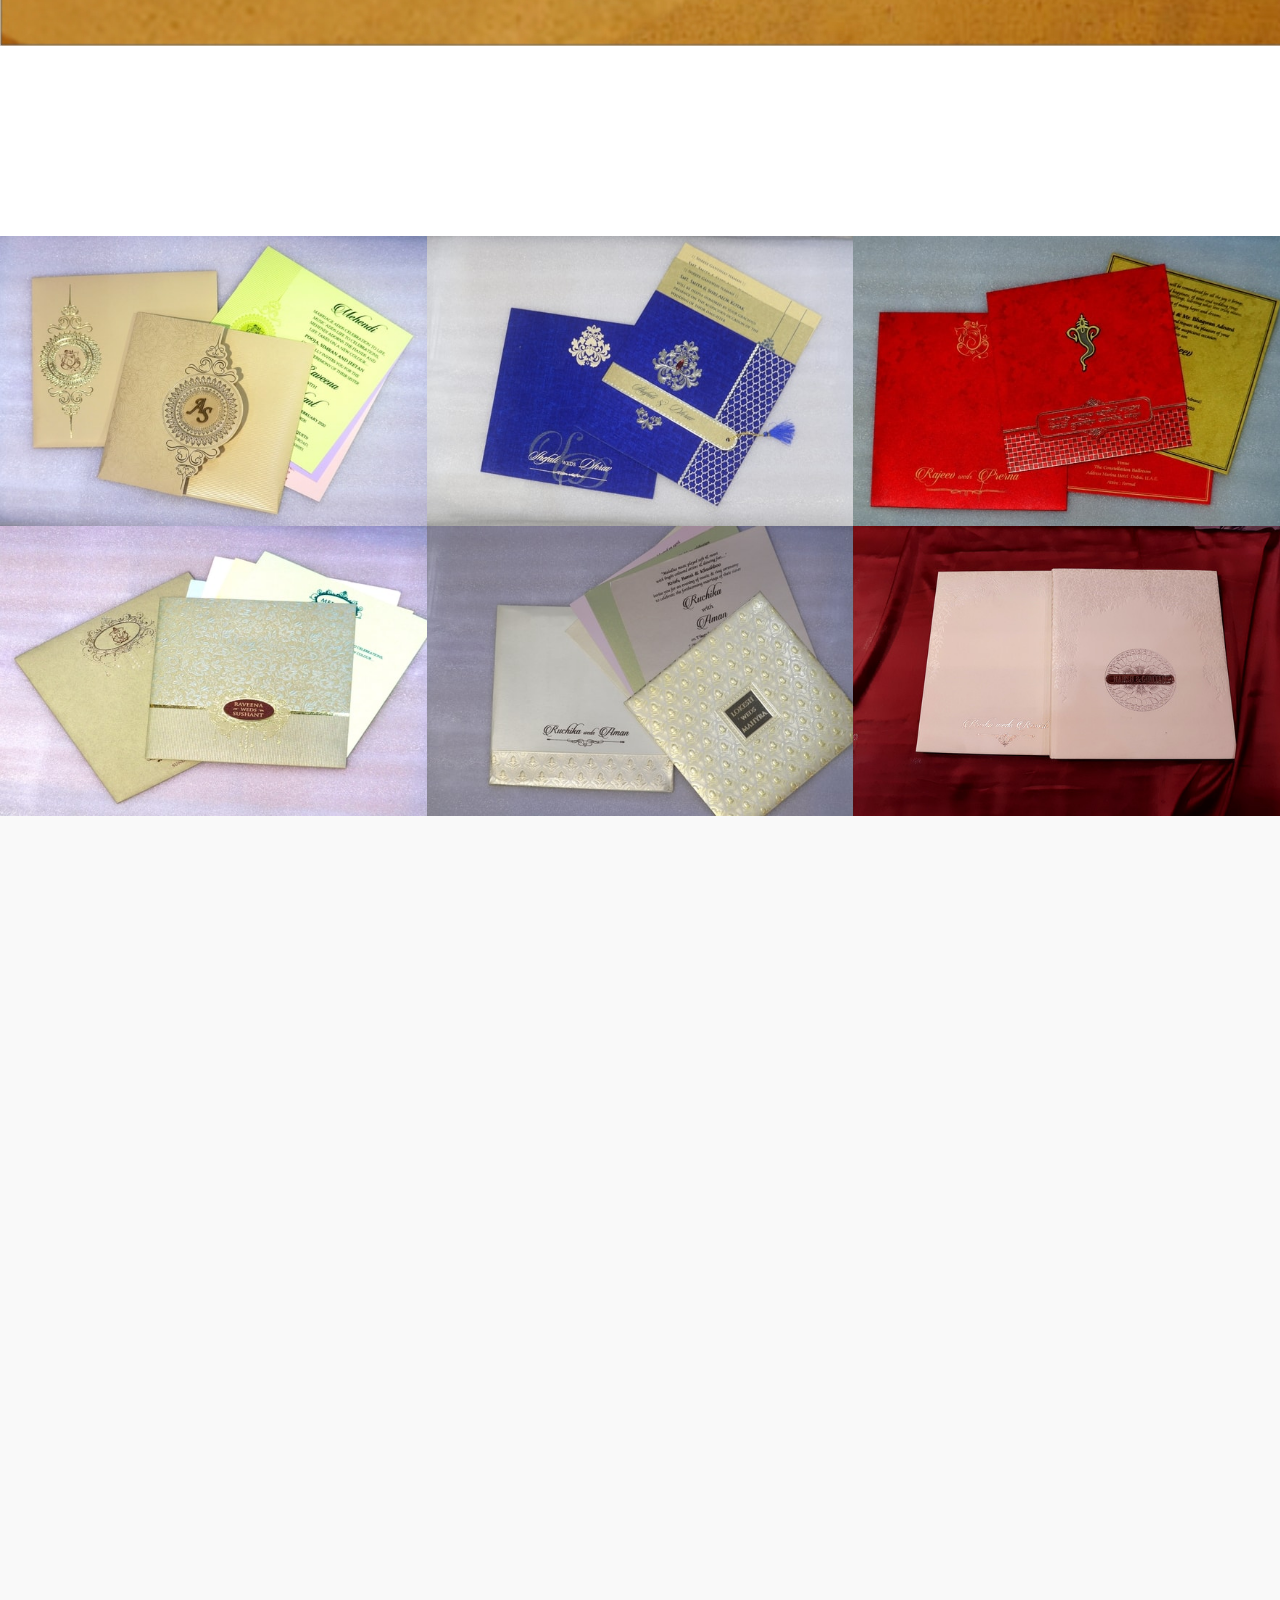
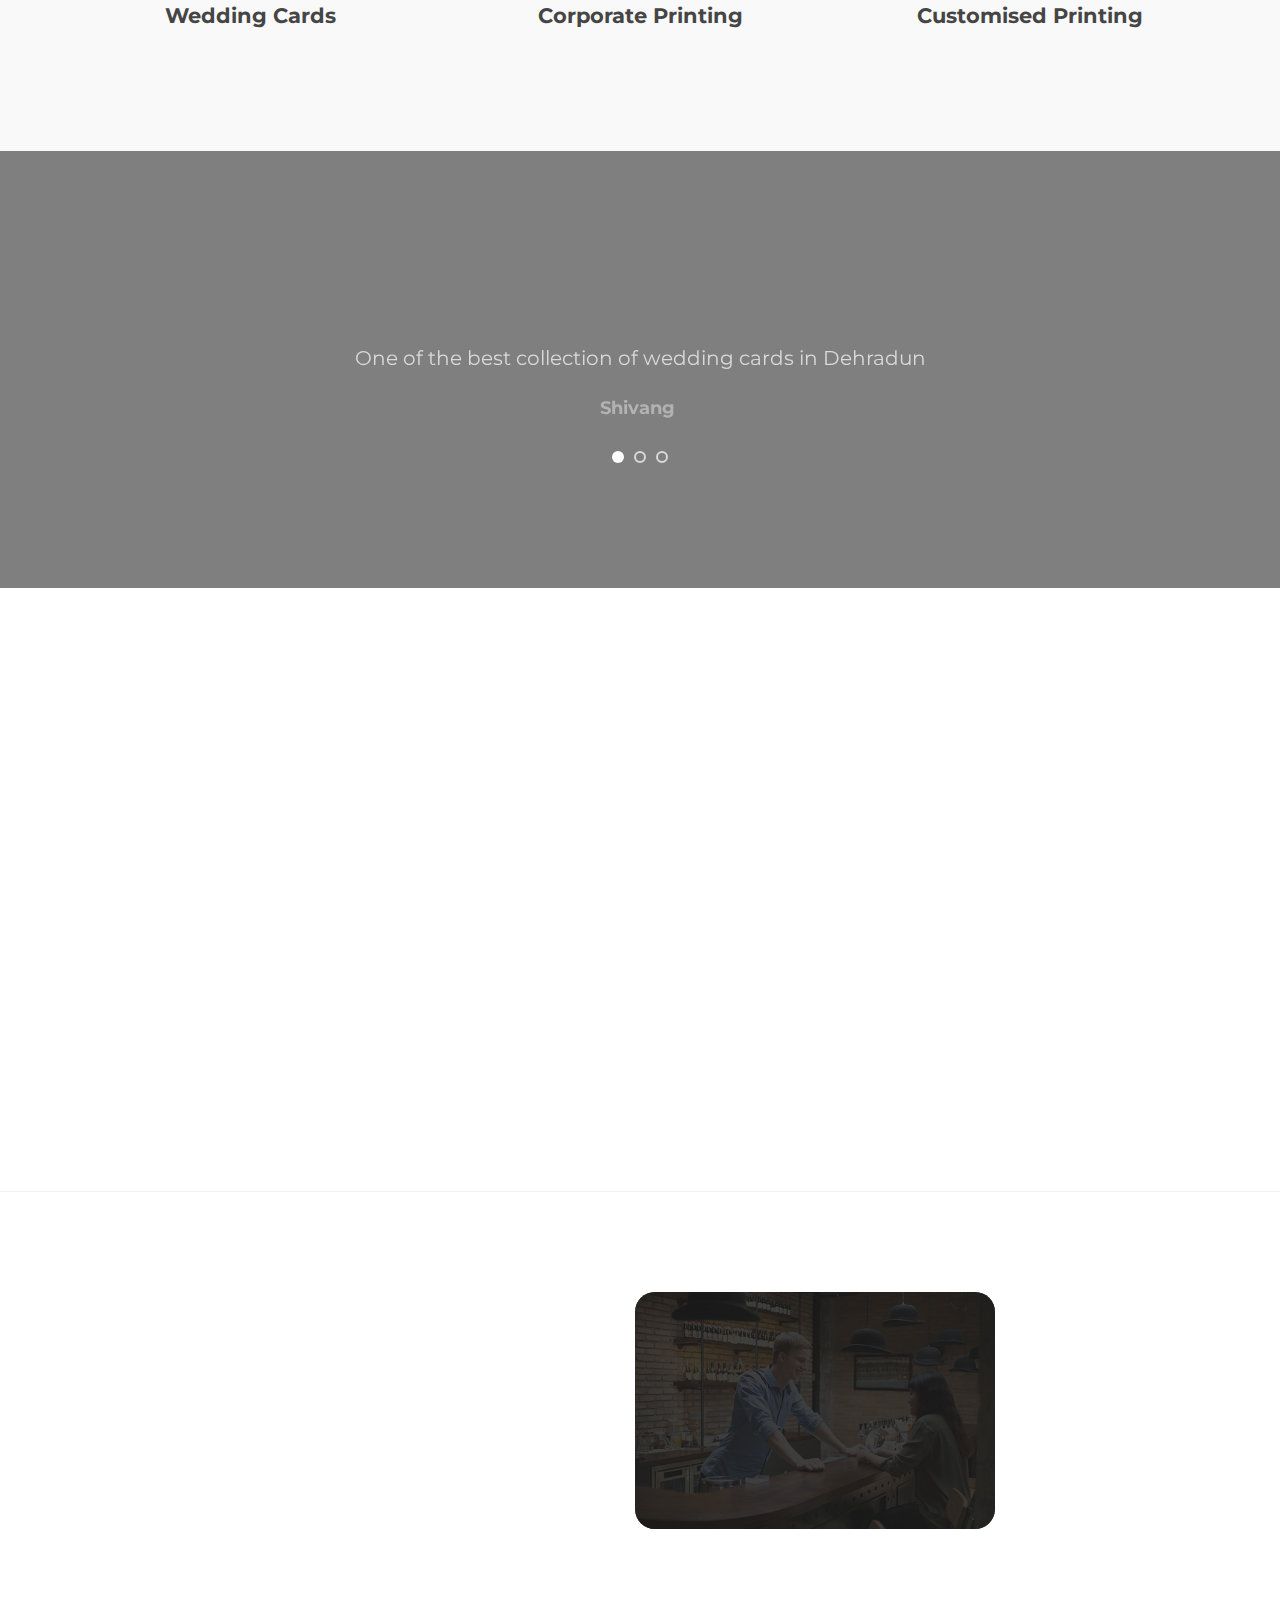
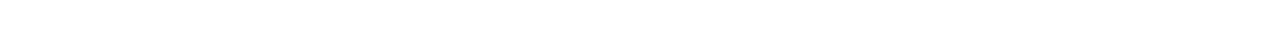
==== commit 63e5c617: "Caraousel Update" ====
--- a/index.html
+++ b/index.html
@@ -20,6 +20,7 @@
 
      <!-- MAIN CSS -->
      <link rel="stylesheet" href="css/templatemo-style.css">
+
 
 </head>
 <body>
@@ -67,54 +68,76 @@
           </div>
      </section>
 
-
-     <!-- HOME -->
-     <section id="home" class="slider" data-stellar-background-ratio="0.5">
+     <div id="carouselExampleControls" class="carousel slide" data-ride="carousel">
+       <div class="carousel-inner">
+         <div class="carousel-item active">
+           <img src="images/slider-image1.jpg" class="d-block w-100" alt="...">
+         </div>
+         <div class="carousel-item">
+           <img src="images/slider-image3.jpg" class="d-block w-100" alt="...">
+         </div>
+         <div class="carousel-item">
+           <img src="images/slider-image2.jpg" class="d-block w-100" alt="...">
+         </div>
+       </div>
+       <a class="carousel-control-prev" href="#carouselExampleControls" role="button" data-slide="prev">
+         <span class="carousel-control-prev-icon" aria-hidden="true"></span>
+         <span class="sr-only">Previous</span>
+       </a>
+       <a class="carousel-control-next" href="#carouselExampleControls" role="button" data-slide="next">
+         <span class="carousel-control-next-icon" aria-hidden="true"></span>
+         <span class="sr-only">Next</span>
+       </a>
+     </div>
+     <!--
+    <section id="home" class="slider" data-stellar-background-ratio="0.5">
           <div class="row">
 
                     <div class="owl-carousel owl-theme">
                          <div class="item item-first">
                               <div class="caption">
                                    <div class="container">
-                                          <!-- <div class="col-md-8 col-sm-12">
+                                           <div class="col-md-8 col-sm-12">
                                           <h3>Kavita Cards &amp; Printers</h3>
                                              <h1>We provide you with design and printing solutions for all kinds of occassions.</h1>
                                              <a href="#team" class="section-btn btn btn-default smoothScroll">Check our Services</a>
                                         </div> -->
-                                   </div>
+              <!--                     </div>
                               </div>
                          </div>
 
                          <div class="item item-second">
                               <div class="caption">
                                    <div class="container">
-                                      <!--  <div class="col-md-8 col-sm-12">
+                                       <div class="col-md-8 col-sm-12">
                                              <h3>Your Perfect Wedding Card</h3>
                                              <h1>Special invitation for your special occassion.</h1>
                                              <a href="#menu" class="section-btn btn btn-default smoothScroll">Call Now</a>
                                         </div> -->
-                                   </div>
+                    <!--               </div>
                               </div>
                          </div>
 
                          <div class="item item-third">
                               <div class="caption">
                                    <div class="container">
-                                      <!--  <div class="col-md-8 col-sm-12">
+                                       <div class="col-md-8 col-sm-12">
                                              <h3>Custom Printing</h3>
                                              <h1>Enjoy our uniqueness with custom T-Shirts and other goodies.</h1>
                                              <a href="#contact" class="section-btn btn btn-default smoothScroll">Call Now</a>
                                         </div> -->
-                                   </div>
-                              </div>
-                         </div>
-                    </div>
-
-          </div>
-     </section>
-
-
-     <!-- MENU-->
+                        <!--           </div>
+                              </div>
+                         </div>
+                    </div>
+
+          </div>
+     </section>
+
+
+     -->
+
+
      <section id="menu" data-stellar-background-ratio="0.5">
           <div class="container">
                <div class="row">
@@ -133,8 +156,8 @@
 
                                    <div class="menu-info">
                                         <div class="menu-item">
-                                             <h3>Product Code:</h3>
-                                             <p>Unit Price: INR 100</p>
+                                             <h3>Product Code: KC102</h3>
+                                             <p>Unit Price: INR 50 </p>
                                         </div>
                                         <div class="menu-price">
                                              <span></span>
--- a/css/templatemo-style.css
+++ b/css/templatemo-style.css
@@ -1,10 +1,4 @@
-/*
-
-Eatery Cafe Template 
-
-http://www.templatemo.com/tm-515-eatery
-
-*/
+
 
   @import url('https://fonts.googleapis.com/css?family=Montserrat:400,700');
 
@@ -17,7 +11,7 @@
 
 
   /*---------------------------------------
-     TYPOGRAPHY              
+     TYPOGRAPHY
   -----------------------------------------*/
 
   h1,h2,h3,h4,h5,h6 {
@@ -57,7 +51,7 @@
 
 
   /*---------------------------------------
-     GENERAL               
+     GENERAL
   -----------------------------------------*/
 
   html{
@@ -118,7 +112,7 @@
     padding: 100px 0;
   }
 
-  #team, 
+  #team,
   #menu,
   #testimonial {
     text-align: center;
@@ -128,7 +122,7 @@
   .team-thumb img {
     width: 100%;
   }
-  
+
   #google-map iframe {
     border: 0;
     width: 100%;
@@ -138,7 +132,7 @@
 
 
   /*---------------------------------------
-     BUTTONS               
+     BUTTONS
   -----------------------------------------*/
 
   .section-btn {
@@ -155,7 +149,7 @@
 
 
   /*---------------------------------------
-       PRE LOADER              
+       PRE LOADER
   -----------------------------------------*/
 
   .preloader {
@@ -205,7 +199,7 @@
 
 
   /*---------------------------------------
-      MENU              
+      MENU
   -----------------------------------------*/
 
   .custom-navbar {
@@ -300,7 +294,7 @@
   @media(min-width:768px) {
     .custom-navbar {
       border-bottom: 0;
-      background: 0 0; 
+      background: 0 0;
     }
 
     .custom-navbar.top-nav-collapse {
@@ -327,7 +321,7 @@
 
 
   /*---------------------------------------
-      HOME              
+      HOME
   -----------------------------------------*/
 
   #home {
@@ -350,9 +344,10 @@
 
   @media (min-width: 768px) {
     .slider .col-md-8 {
-      padding-left: 0;
-    }
-  }
+      padding-left: 10;
+    }
+  }
+
 
   .slider .owl-dots {
     position: absolute;
@@ -437,7 +432,7 @@
 
 
   /*---------------------------------------
-      ABOUT              
+      ABOUT
   -----------------------------------------*/
 
   #about {
@@ -459,7 +454,7 @@
 
 
   /*---------------------------------------
-      TEAM              
+      TEAM
   -----------------------------------------*/
 
   #team {
@@ -541,7 +536,7 @@
 
 
   /*---------------------------------------
-     MENU              
+     MENU
   -----------------------------------------*/
 
   #menu {
@@ -638,7 +633,7 @@
 
 
   /*---------------------------------------
-      TESTIMONIAL             
+      TESTIMONIAL
   -----------------------------------------*/
 
   #testimonial {
@@ -694,7 +689,7 @@
 
 
   /*---------------------------------------
-      CONTACT             
+      CONTACT
   -----------------------------------------*/
 
   #contact .section-title {
@@ -744,7 +739,7 @@
 
 
   /*---------------------------------------
-     FOOTER              
+     FOOTER
   -----------------------------------------*/
 
   footer {
@@ -821,7 +816,7 @@
 
 
   /*---------------------------------------
-     SOCIAL ICON              
+     SOCIAL ICON
   -----------------------------------------*/
 
   .social-icon {
@@ -857,7 +852,7 @@
 
 
   /*---------------------------------------
-     RESPONSIVE STYLES              
+     RESPONSIVE STYLES
   -----------------------------------------*/
 
   @media screen and (max-width: 1170px) {
@@ -1004,4 +999,3 @@
       top: 60%;
     }
   }
-
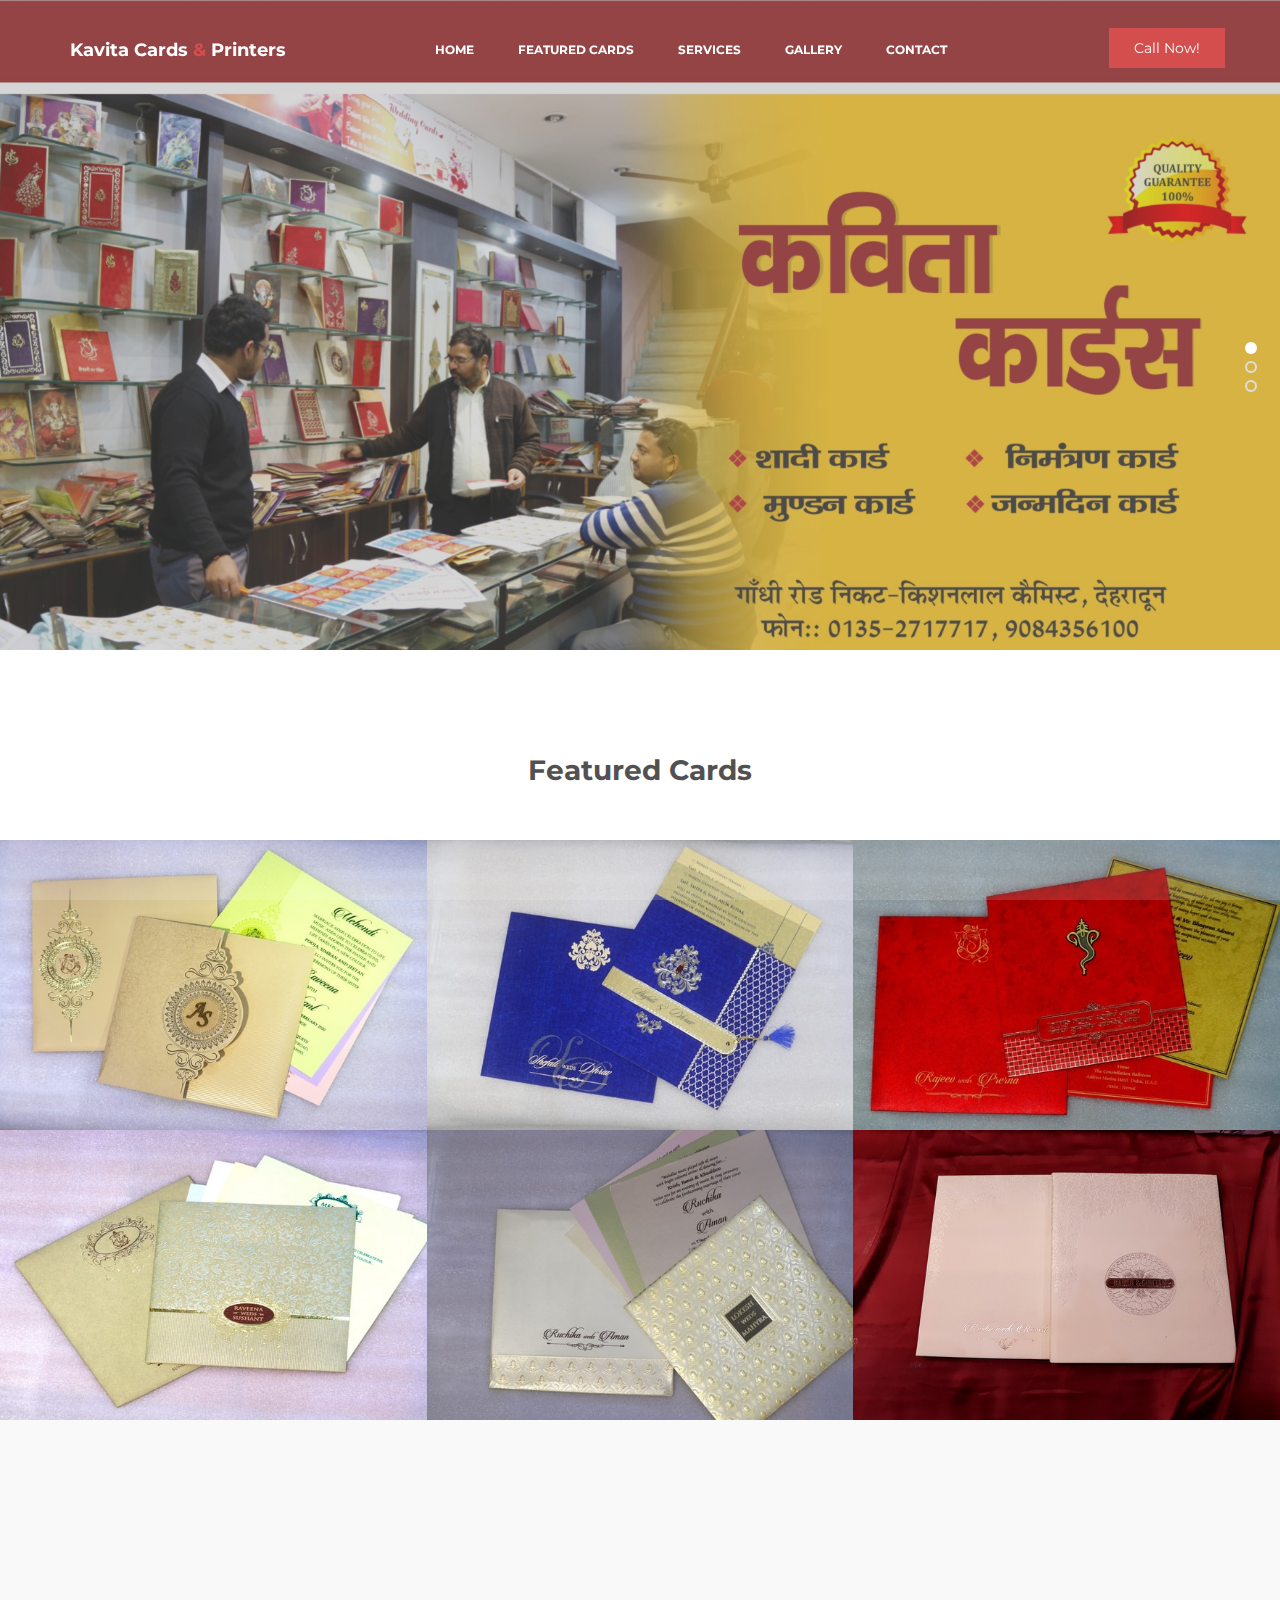
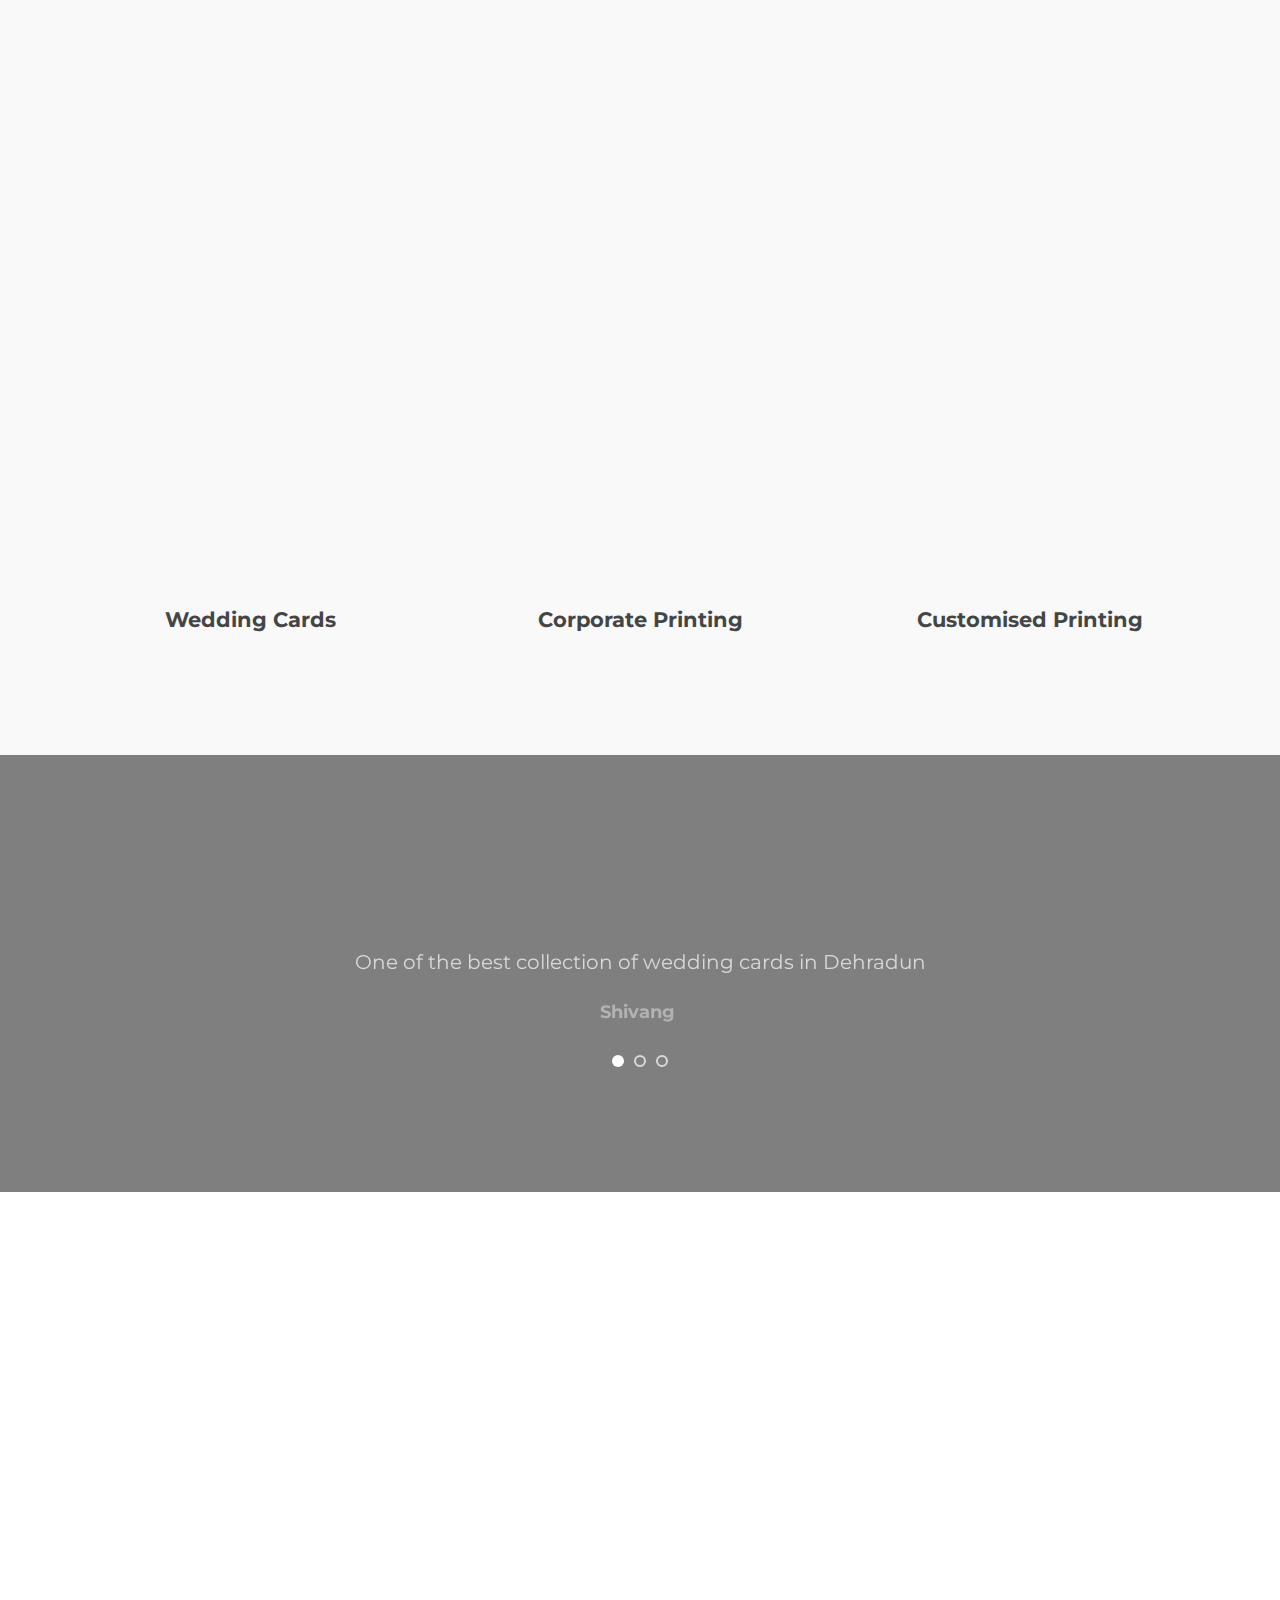
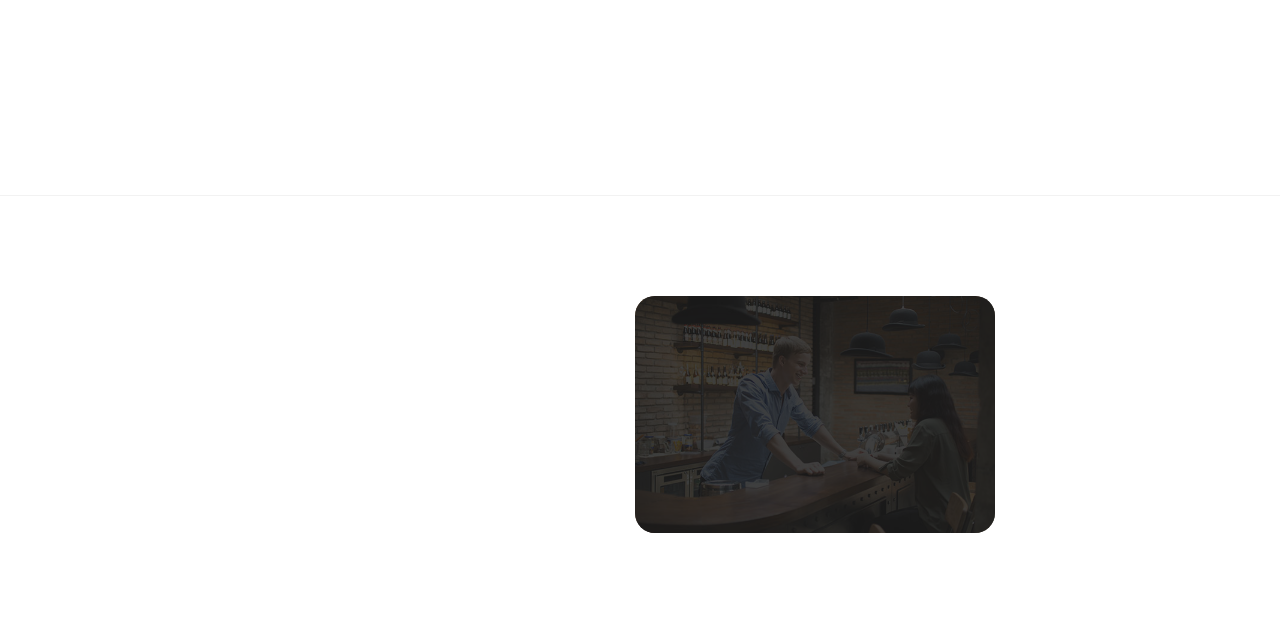
==== commit c402a107: "f" ====
--- a/index.html
+++ b/index.html
@@ -9,7 +9,7 @@
      <meta name="description" content="">
      <meta name="keywords" content="">
      <meta name="author" content="">
-     <meta name="viewport" content="width=device-width, initial-scale=1, maximum-scale=1">
+     <meta name="viewport" content="width=device-width, initial-scale=1">
 
      <link rel="stylesheet" href="css/bootstrap.min.css">
      <link rel="stylesheet" href="css/font-awesome.min.css">
@@ -68,28 +68,8 @@
           </div>
      </section>
 
-     <div id="carouselExampleControls" class="carousel slide" data-ride="carousel">
-       <div class="carousel-inner">
-         <div class="carousel-item active">
-           <img src="images/slider-image1.jpg" class="d-block w-100" alt="...">
-         </div>
-         <div class="carousel-item">
-           <img src="images/slider-image3.jpg" class="d-block w-100" alt="...">
-         </div>
-         <div class="carousel-item">
-           <img src="images/slider-image2.jpg" class="d-block w-100" alt="...">
-         </div>
-       </div>
-       <a class="carousel-control-prev" href="#carouselExampleControls" role="button" data-slide="prev">
-         <span class="carousel-control-prev-icon" aria-hidden="true"></span>
-         <span class="sr-only">Previous</span>
-       </a>
-       <a class="carousel-control-next" href="#carouselExampleControls" role="button" data-slide="next">
-         <span class="carousel-control-next-icon" aria-hidden="true"></span>
-         <span class="sr-only">Next</span>
-       </a>
-     </div>
-     <!--
+
+
     <section id="home" class="slider" data-stellar-background-ratio="0.5">
           <div class="row">
 
@@ -97,24 +77,24 @@
                          <div class="item item-first">
                               <div class="caption">
                                    <div class="container">
-                                           <div class="col-md-8 col-sm-12">
-                                          <h3>Kavita Cards &amp; Printers</h3>
+                                  <!--     <div class="col-md-8 col-sm-12">
+                                         <h3>Kavita Cards &amp; Printers</h3>
                                              <h1>We provide you with design and printing solutions for all kinds of occassions.</h1>
                                              <a href="#team" class="section-btn btn btn-default smoothScroll">Check our Services</a>
                                         </div> -->
-              <!--                     </div>
+                                               </div>
                               </div>
                          </div>
 
                          <div class="item item-second">
                               <div class="caption">
                                    <div class="container">
-                                       <div class="col-md-8 col-sm-12">
+                                    <!--   <div class="col-md-8 col-sm-12">
                                              <h3>Your Perfect Wedding Card</h3>
                                              <h1>Special invitation for your special occassion.</h1>
                                              <a href="#menu" class="section-btn btn btn-default smoothScroll">Call Now</a>
                                         </div> -->
-                    <!--               </div>
+                                   </div>
                               </div>
                          </div>
 
@@ -122,20 +102,20 @@
                               <div class="caption">
                                    <div class="container">
                                        <div class="col-md-8 col-sm-12">
-                                             <h3>Custom Printing</h3>
+                                      <!--       <h3>Custom Printing</h3>
                                              <h1>Enjoy our uniqueness with custom T-Shirts and other goodies.</h1>
                                              <a href="#contact" class="section-btn btn btn-default smoothScroll">Call Now</a>
                                         </div> -->
-                        <!--           </div>
-                              </div>
-                         </div>
-                    </div>
-
-          </div>
-     </section>
-
-
-     -->
+                                  </div>
+                              </div>
+                         </div>
+                    </div>
+
+          </div>
+     </section>
+
+
+
 
 
      <section id="menu" data-stellar-background-ratio="0.5">
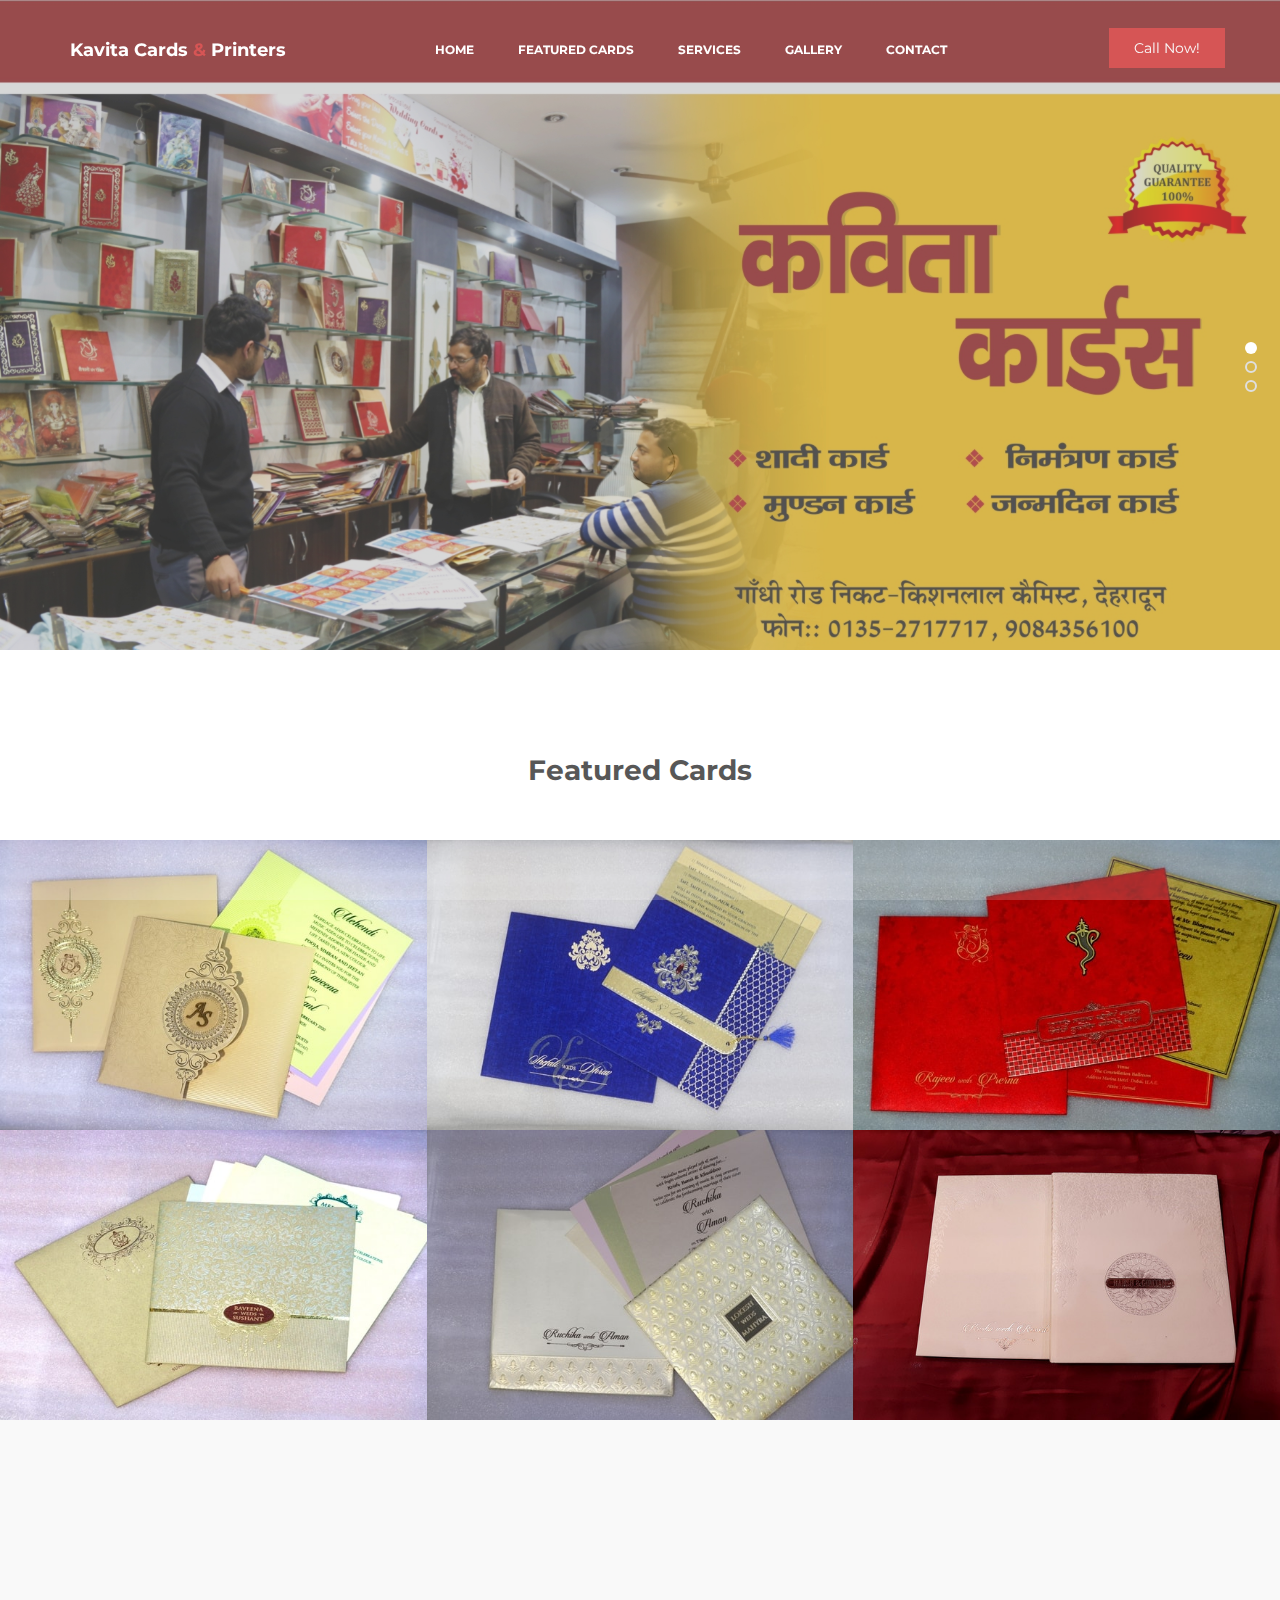
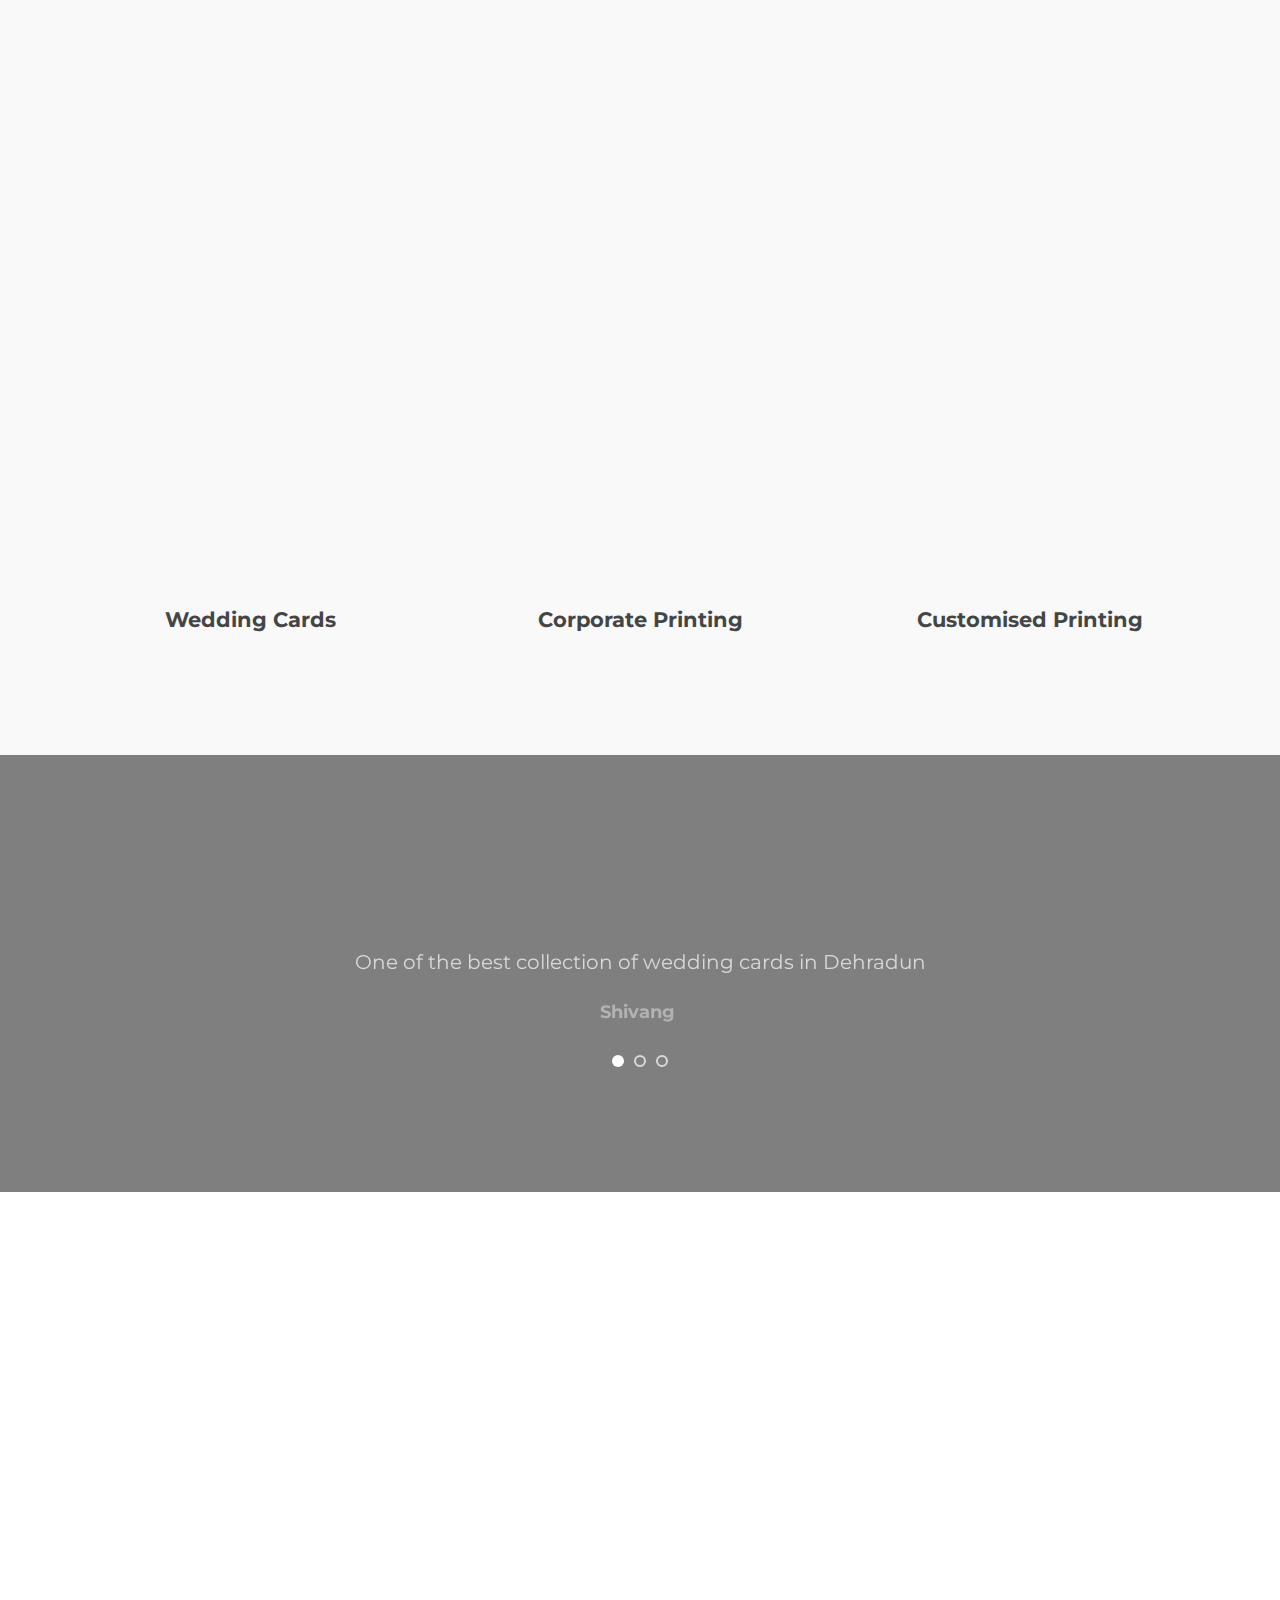
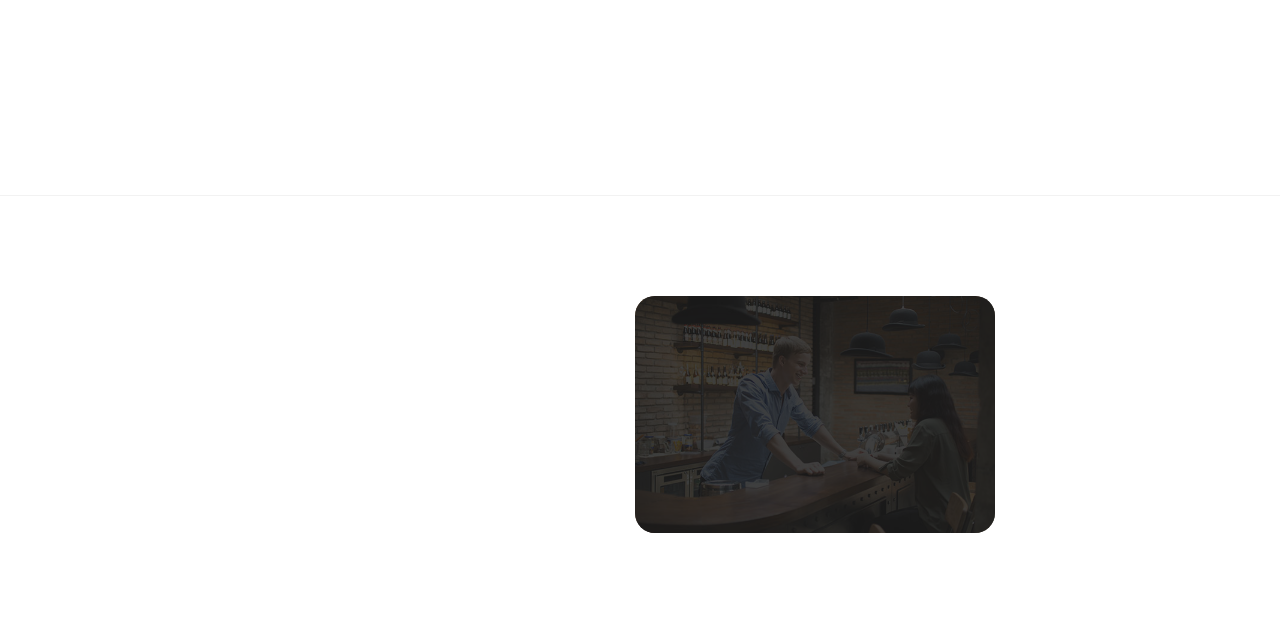
==== commit 5dd58630: "M" ====
--- a/index.html
+++ b/index.html
@@ -9,7 +9,7 @@
      <meta name="description" content="">
      <meta name="keywords" content="">
      <meta name="author" content="">
-     <meta name="viewport" content="width=device-width, initial-scale=1">
+     
 
      <link rel="stylesheet" href="css/bootstrap.min.css">
      <link rel="stylesheet" href="css/font-awesome.min.css">
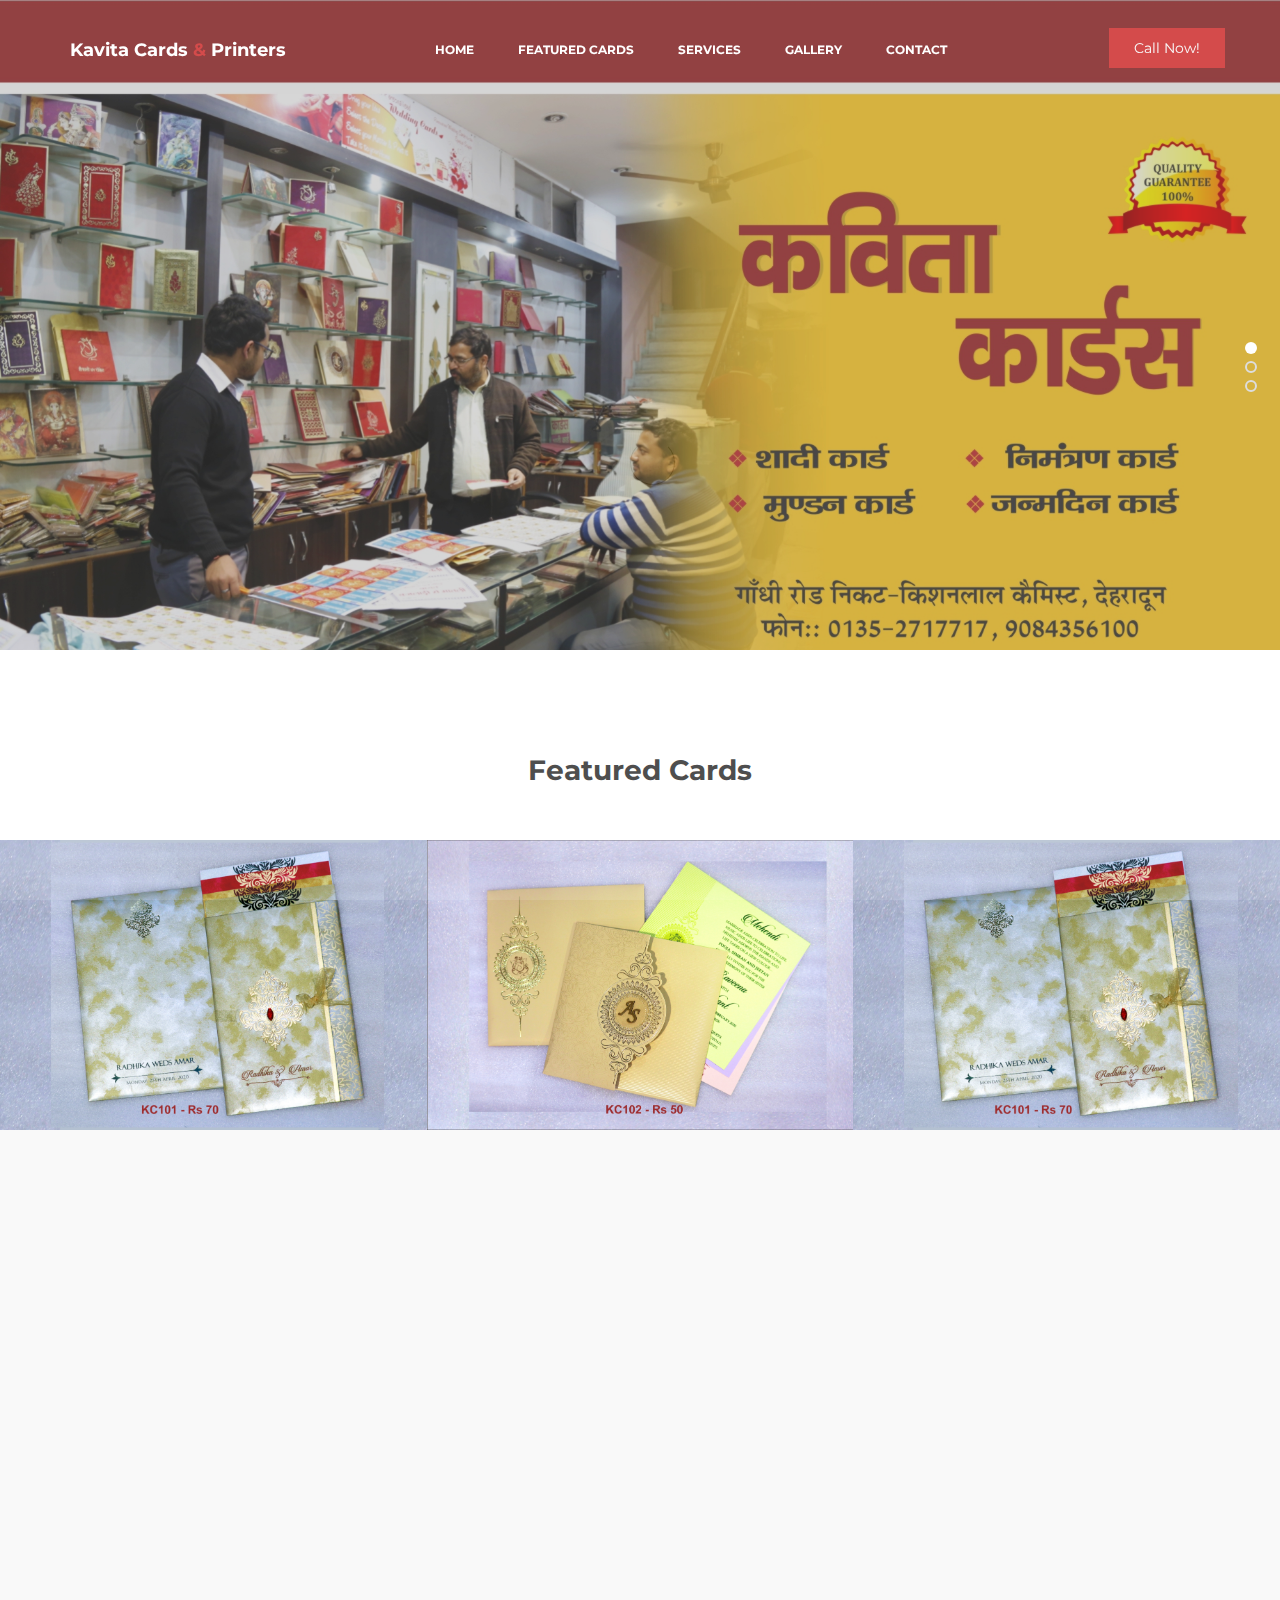
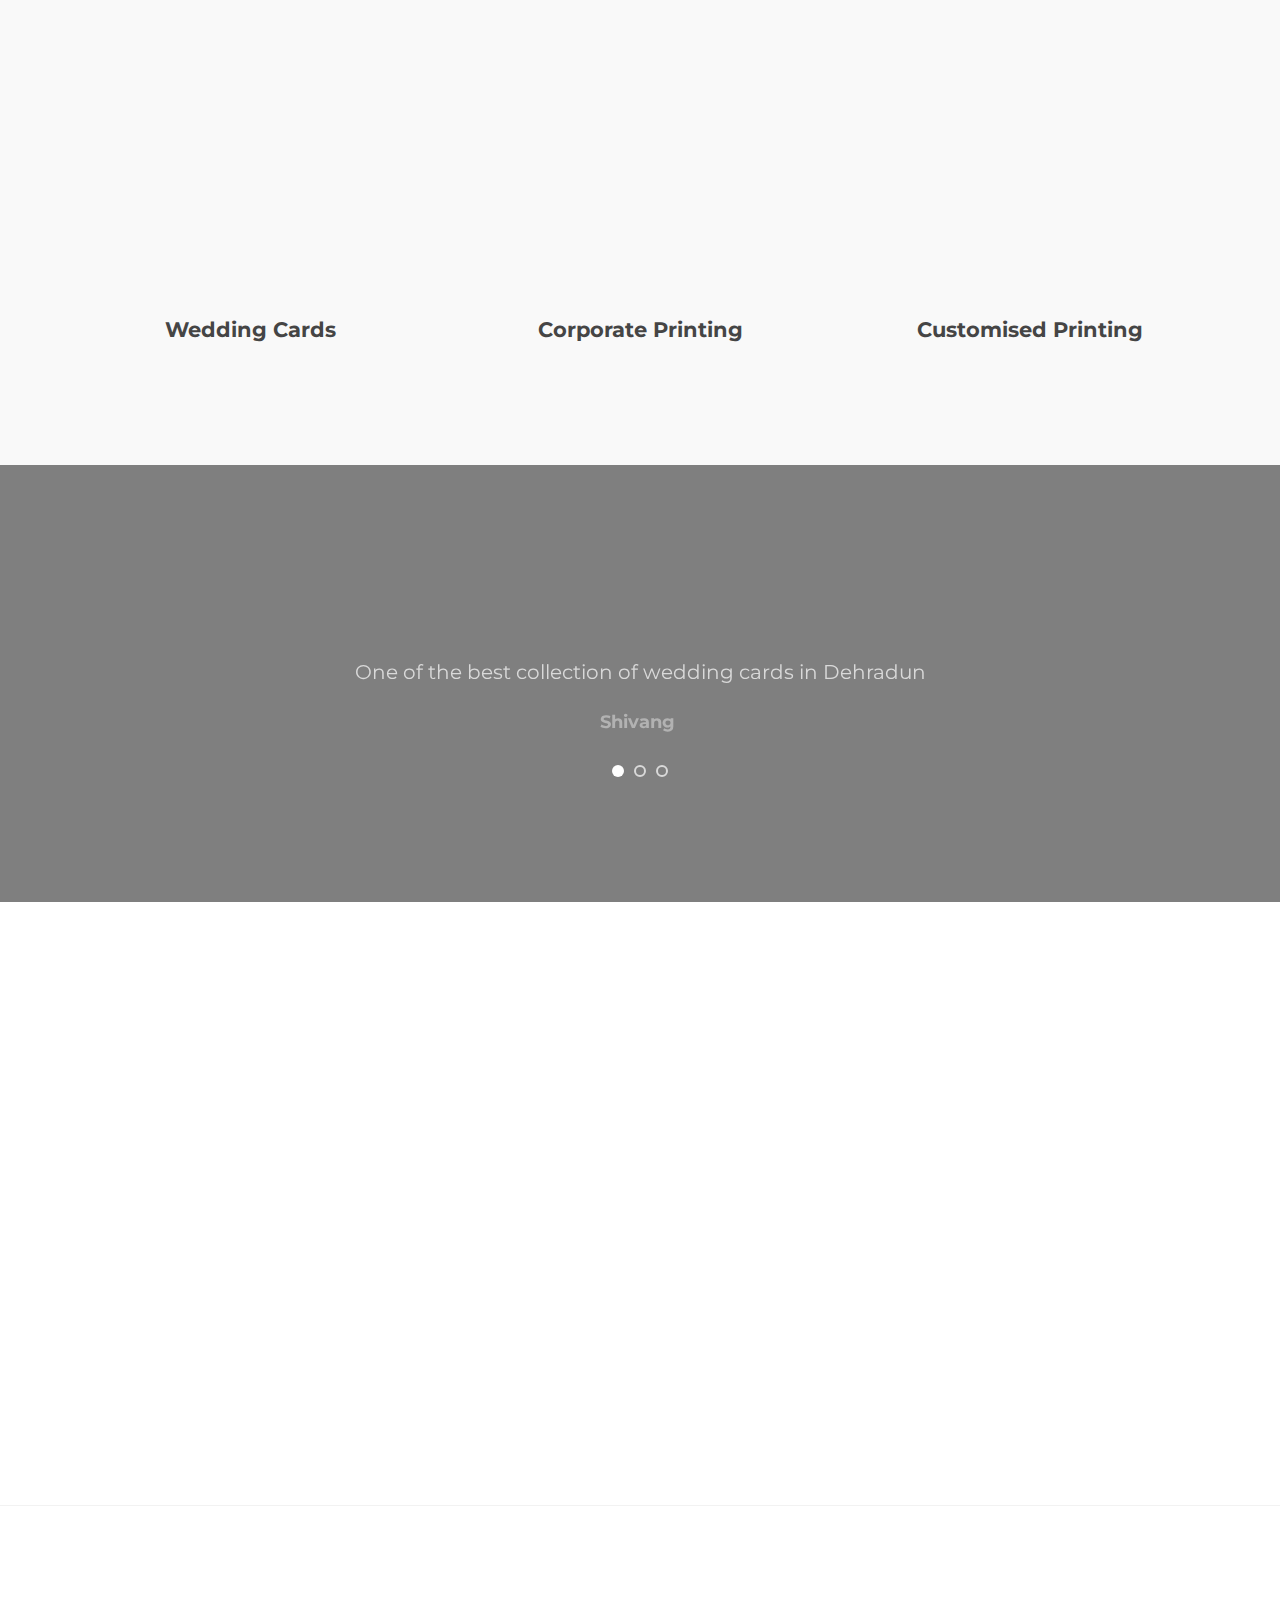
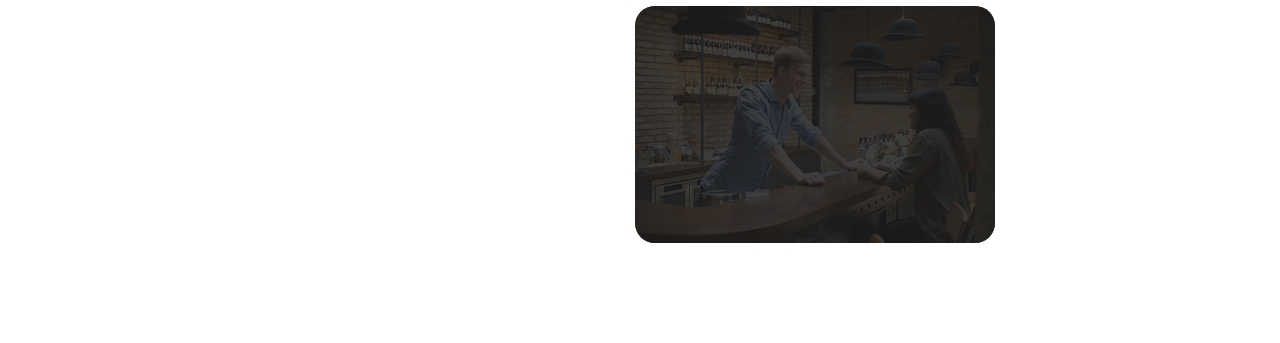
==== commit 623d08b4: "Final" ====
--- a/index.html
+++ b/index.html
@@ -9,7 +9,7 @@
      <meta name="description" content="">
      <meta name="keywords" content="">
      <meta name="author" content="">
-     
+
 
      <link rel="stylesheet" href="css/bootstrap.min.css">
      <link rel="stylesheet" href="css/font-awesome.min.css">
@@ -134,15 +134,10 @@
                               <a href="images/menu-image1.jpg" class="image-popup" title="Wedding Card">
                                    <img src="images/menu-image1.jpg" class="img-responsive" alt="">
 
-                                   <div class="menu-info">
-                                        <div class="menu-item">
-                                             <h3>Product Code: KC102</h3>
-                                             <p>Unit Price: INR 50 </p>
-                                        </div>
-                                        <div class="menu-price">
-                                             <span></span>
-                                        </div>
-                                   </div>
+
+                                        <div class="menu-price">
+                                             <span></span>
+                                        </div>
                               </a>
                          </div>
                     </div>
@@ -153,15 +148,11 @@
                               <a href="images/menu-image2.jpg" class="image-popup" title="Wedding Card">
                                    <img src="images/menu-image2.jpg" class="img-responsive" alt="">
 
-                                   <div class="menu-info">
-                                        <div class="menu-item">
-                                             <h3>Wedding Card Design</h3>
-                                             <p></p>
-                                        </div>
-                                        <div class="menu-price">
-                                             <span></span>
-                                        </div>
-                                   </div>
+
+                                        <div class="menu-price">
+                                             <span></span>
+                                        </div>
+
                               </a>
                          </div>
                     </div>
@@ -172,75 +163,59 @@
                               <a href="images/menu-image3.jpg" class="image-popup" title="Wedding Card">
                                    <img src="images/menu-image3.jpg" class="img-responsive" alt="">
 
-                                   <div class="menu-info">
-                                        <div class="menu-item">
-                                             <h3>Wedding Card Design/h3>
-                                             <p></p>
-                                        </div>
-                                        <div class="menu-price">
-                                             <span></span>
-                                        </div>
-                                   </div>
-                              </a>
-                         </div>
-                    </div>
-
-                    <div class="col-md-4 col-sm-6">
-                         <!-- MENU THUMB -->
-                         <div class="menu-thumb">
+
+                                        <div class="menu-price">
+                                             <span></span>
+                                        </div>
+
+                              </a>
+                         </div>
+                    </div>
+
+        <!--            <div class="col-md-4 col-sm-6">
+                         <!-- MENU THUMB -->
+                <!--         <div class="menu-thumb">
                               <a href="images/menu-image4.jpg" class="image-popup" title="Wedding Card">
                                    <img src="images/menu-image4.jpg" class="img-responsive" alt="">
 
-                                   <div class="menu-info">
-                                        <div class="menu-item">
-                                             <h3>Wedding Card Design</h3>
-                                             <p></p>
-                                        </div>
-                                        <div class="menu-price">
-                                             <span></span>
-                                        </div>
-                                   </div>
+
+                                        <div class="menu-price">
+                                             <span></span>
+                                        </div>
+
                               </a>
                          </div>
                     </div>
 
                     <div class="col-md-4 col-sm-6">
                          <!-- MENU THUMB -->
-                         <div class="menu-thumb">
+                <!--         <div class="menu-thumb">
                               <a href="images/menu-image5.jpg" class="image-popup" title="Wedding Card">
                                    <img src="images/menu-image5.jpg" class="img-responsive" alt="">
 
-                                   <div class="menu-info">
-                                        <div class="menu-item">
-                                             <h3>Wedding Card Design</h3>
-                                             <p></p>
-                                        </div>
-                                        <div class="menu-price">
-                                             <span></span>
-                                        </div>
-                                   </div>
+
+                                        <div class="menu-price">
+                                             <span></span>
+                                        </div>
+
                               </a>
                          </div>
                     </div>
 
                     <div class="col-md-4 col-sm-6">
                          <!-- MENU THUMB -->
-                         <div class="menu-thumb">
+                    <!--     <div class="menu-thumb">
                               <a href="images/menu-image6.jpg" class="image-popup" title="Wedding Card">
                                    <img src="images/menu-image6.jpg" class="img-responsive" alt="">
 
-                                   <div class="menu-info">
-                                        <div class="menu-item">
-                                             <h3>Wedding Card Design</h3>
-                                             <p></p>
-                                        </div>
-                                        <div class="menu-price">
-                                             <span></span>
-                                        </div>
-                                   </div>
-                              </a>
-                         </div>
-                    </div>
+
+                                        <div class="menu-price">
+                                             <span></span>
+                                        </div>
+
+                              </a>
+                         </div>
+                    </div> -->
 
 
                </div>
